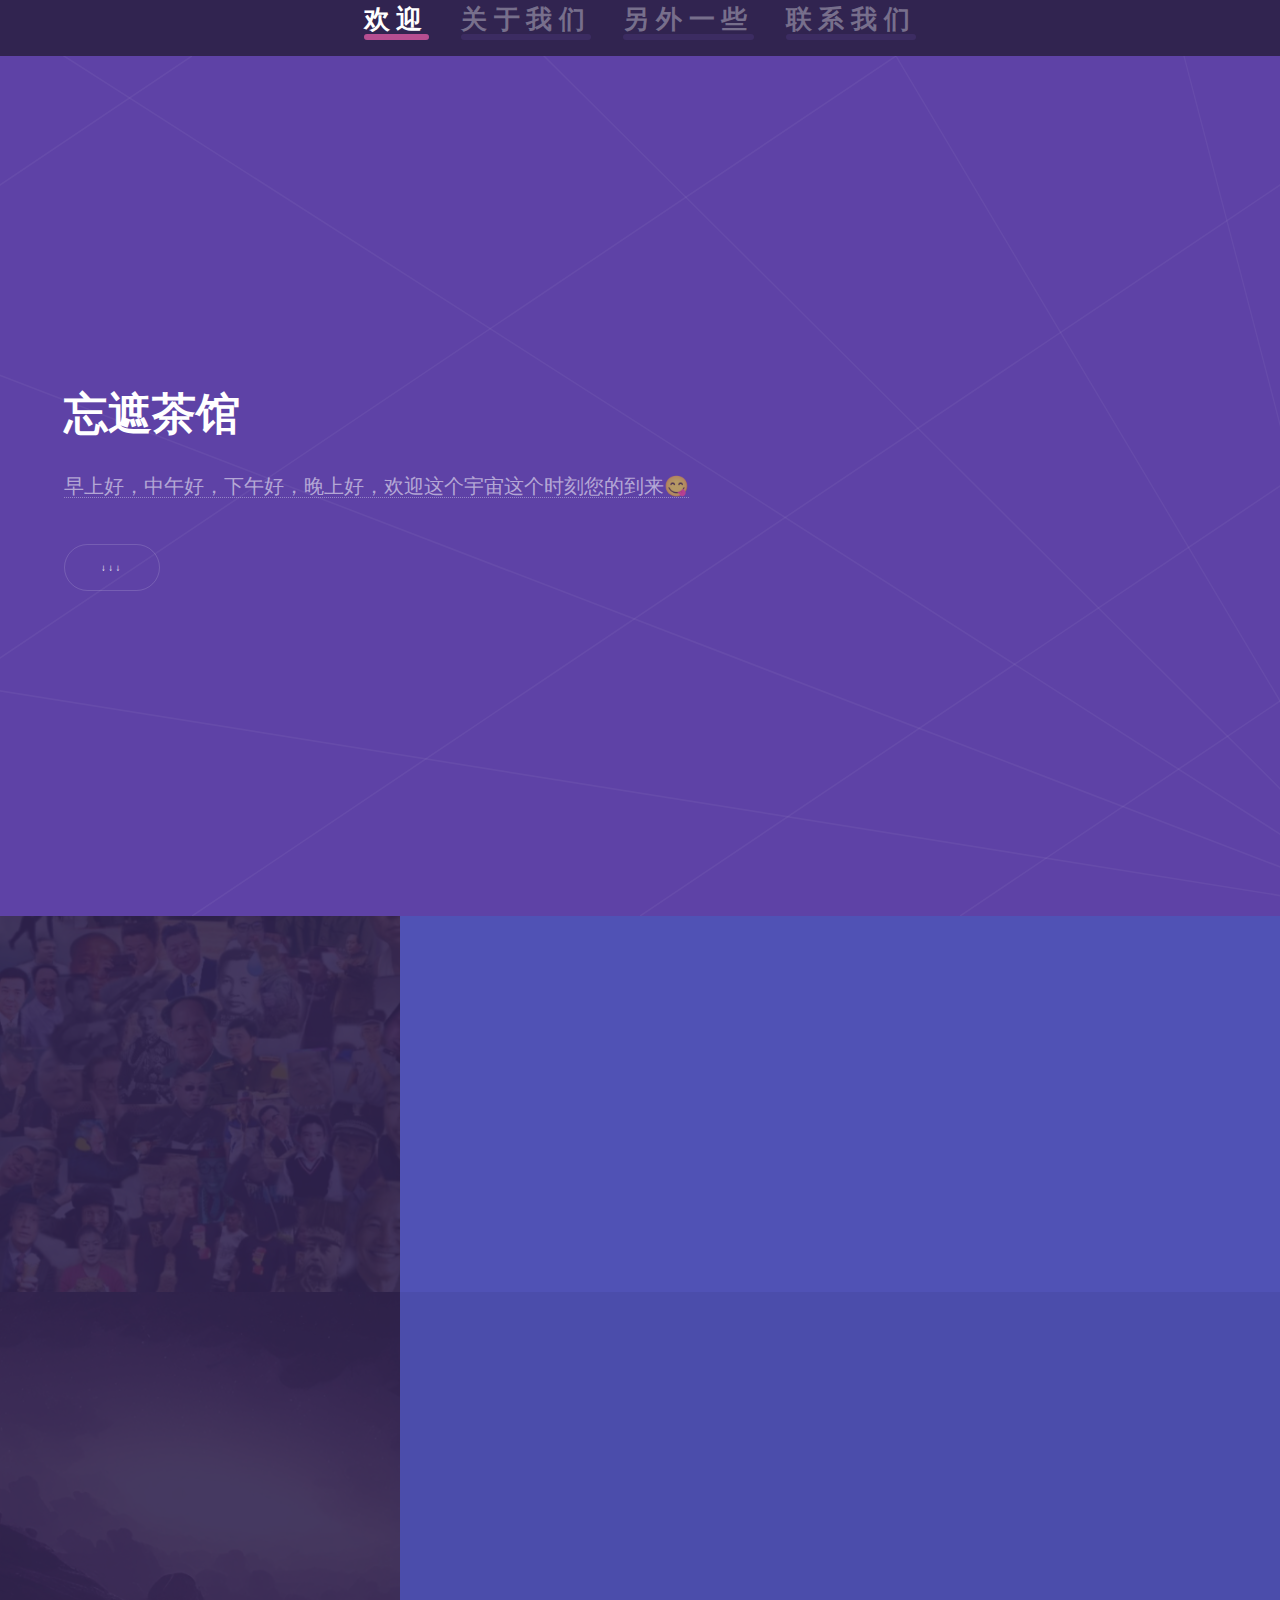
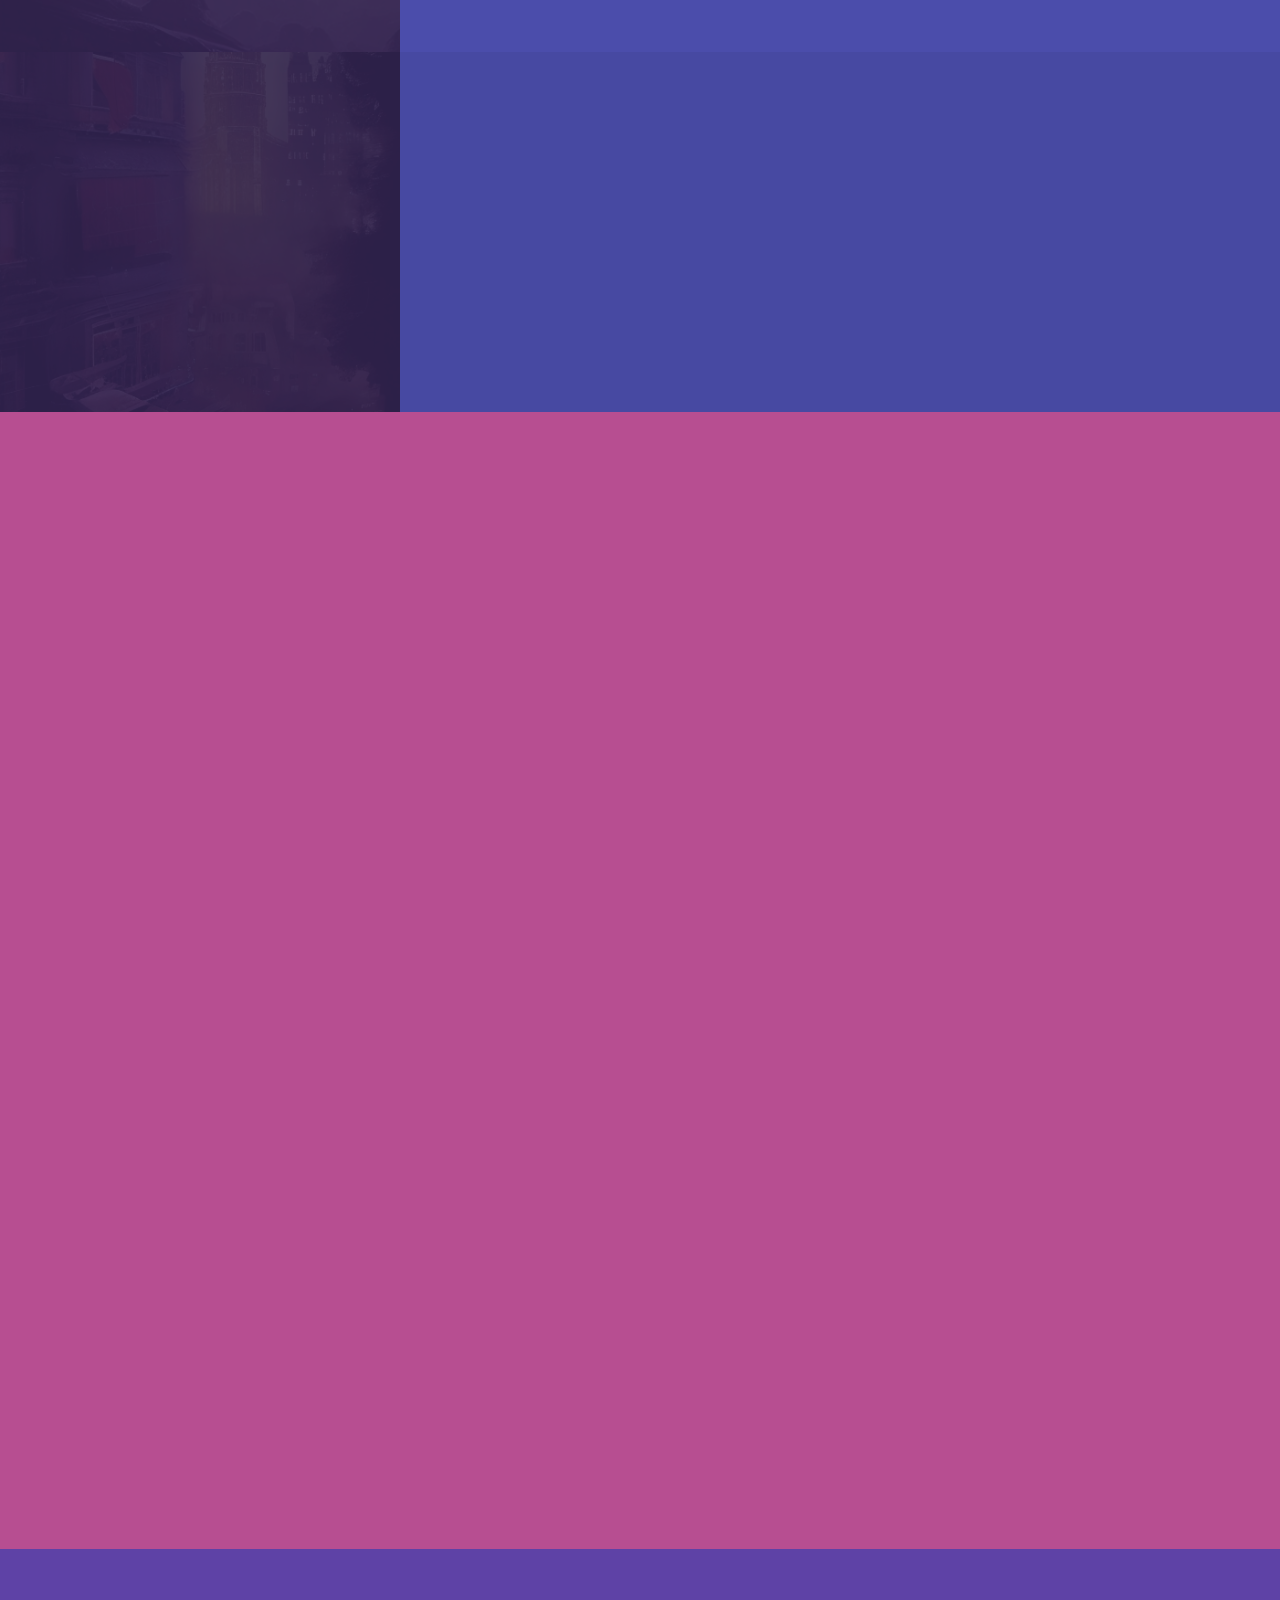
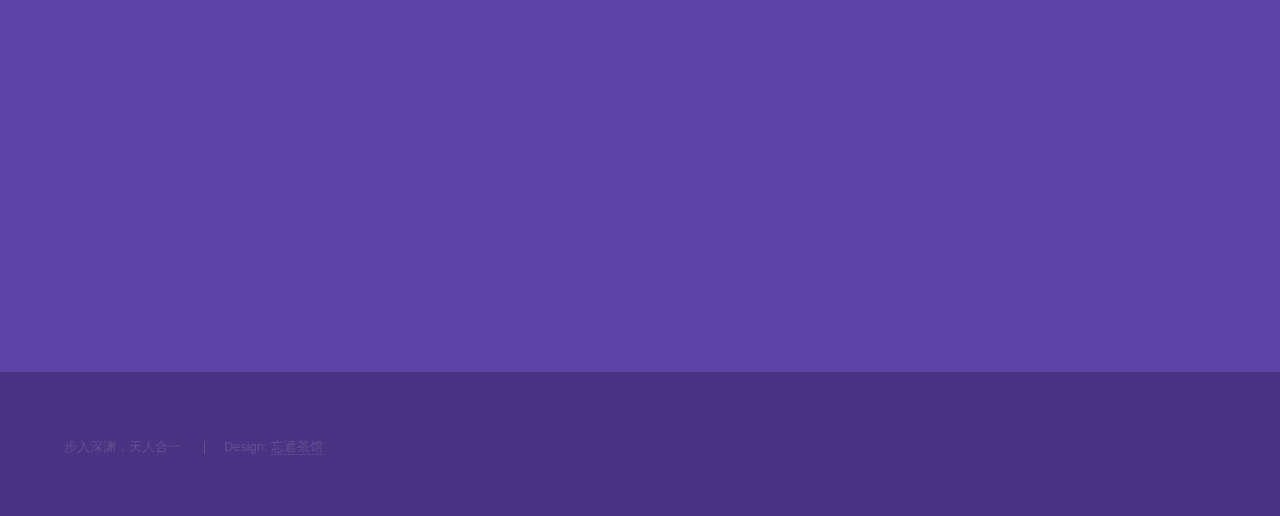
==== index2.html @ 7b3ea0fc "v" ====
<!DOCTYPE HTML>
<!--
	Hyperspace by HTML5 UP

	Free for personal and commercial use under the CCA 3.0 license (html5up.net/license)
-->
<html>
<head>
    <title>在 大厅</title>
    <link rel="icon" type="image/x-icon" href="images/ic.svg"/>
    <meta charset="utf-8"/>
    <meta name="viewport" content="width=device-width, initial-scale=1, user-scalable=no"/>
    <link rel="stylesheet" href="assets/css/main.css"/>
    <noscript>
        <link rel="stylesheet" href="assets/css/noscript.css"/>
    </noscript>

</head>
<body class="is-preload">

<!-- Sidebar -->
<section id="sidebar">
    <div class="inner">
        <nav>
            <ul>
                <li><h1><a href="#intro">欢迎</a></h1></li>
                <li><h1><a href="#one">关于我们</a></h1></li>
                <li><h1><a href="#two">另外一些</a></h1></li>
                <li><h1><a href="#three">联系我们</a></h1></li>
            </ul>
        </nav>
    </div>
</section>

<!-- Wrapper -->
<div id="wrapper">

    <!-- Intro -->
    <section id="intro" class="wrapper style1 fullscreen fade-up">
        <div class="inner">
            <h1>忘遮茶馆</h1>
            <p><a href="http://html5up.net">早上好，中午好，下午好，晚上好，欢迎这个宇宙这个时刻您的到来😋</a>
            </p>
            <ul class="actions">
                <li><a href="#one" class="button scrolly">↓↓↓</a></li>
            </ul>
        </div>
    </section>

    <!-- One -->
    <section id="one" class="wrapper style2 spotlights">
        <section>
            <a href="#" class="image"><img src="images/pic01.jpg" alt="" data-position="center center"/></a>
            <div class="content">
                <div class="inner">
                    <h2>我们是谁</h2>
                    <p>智人（学名：Homo
                        sapiens），是人属下的唯一现存物种。形态特征比直立人更为进步。分为早期智人和晚期智人。早期智人过去曾叫古人，生活在距今25万～4万年前，主要特征是脑容量大，在1300毫升以上；眉嵴发达，前额较倾斜，枕部突出，鼻部宽扁，颌部前突。一般认为是由直立人进化来的，晚期智人臂不过膝，体毛退化，有语言和劳动，有社会性和阶级性。</p>
                    <ul class="actions">
                        <li><a href="starvalley.html" class="button">详情</a></li>
                    </ul>
                </div>
            </div>
        </section>
        <section>
            <a href="#" class="image"><img src="images/pic02.jpg" alt="" data-position="top center"/></a>
            <div class="content">
                <div class="inner">
                    <h2>我们在哪儿</h2>
                    <p>地球 太阳系 猎户座旋臂 银河系 可观测宇宙</p>
                    <p>宇宙很大，人类连一粒沙都不是</p>
                    <ul class="actions">
                        <li><a href="starvalley.html" class="button">详情</a></li>
                    </ul>
                </div>
            </div>
        </section>
        <section>
            <a href="#" class="image"><img src="images/pic03.jpg" alt="" data-position="25% 25%"/></a>
            <div class="content">
                <div class="inner">
                    <h2>我们应该做些什么</h2>
                    <p>实现共产主义 发现世界真相</p>
                    <ul class="actions">
                        <li><a href="starvalley.html" class="button">详情</a></li>
                    </ul>
                </div>
            </div>
        </section>
    </section>

    <!-- Two -->
    <section id="two" class="wrapper style3 fade-up">
        <div class="inner">
            <h2>关于我们</h2>
            <p>泥嚎</p>
            <div class="features">
                <section>
                    <span class="icon solid major fa-code"></span>
                    <h3>语言</h3>
                    <p>语言(英文：Language，法文：Langue
                        )是人类进行沟通交流的表达方式。据德国出版的《语言学及语言交际工具问题手册》，世界上查明的有5651种语言。汉语是全球母语使用人口最多的语言，英语是全球使用最广泛的语言。语言和文字是两个概念，往往是先有语言，后产生文字。</p>
                </section>
                <section>
                    <span class="icon solid major fa-lock"></span>
                    <h3>私有制</h3>
                    <p>如果有一天消失了，世界又会是怎么样？</p>
                </section>
                <section>
                    <span class="icon solid major fa-cog"></span>
                    <h3>技术</h3>
                    <p>
                        技术是制造一种产品的系统知识，所采用的一种工艺或提供的一项服务，不论这种知识是否反映在一项发明、一项外形设计、一项实用新型或者一种植物新品种，或者反映在技术情报或技能中，或者反映在专家为设计、安装、开办或维修一个工厂或为管理一个工商业企业或其活动而提供的服务或协助等方面。</p>
                </section>
                <section>
                    <span class="icon solid major fa-desktop"></span>
                    <h3>科学</h3>
                    <p>
                        科学是一个建立在可检验的解释和对客观事物的形式、组织等进行预测的有序的知识系统，是已系统化和公式化了的知识。其对象是客观现象，内容是形式化的科学理论，形式是语言，包括自然语言与数学语言。</p>
                </section>
                <section>
                    <span class="icon solid major fa-link"></span>
                    <h3>联系</h3>
                    <p>联系是指事物内部各要素之间和事物之间相互影响、相互制约、相互作用的关系。</p>
                </section>
                <section>
                    <span class="icon major fa-gem"></span>
                    <h3>共同体</h3>
                    <p>人类只有一个地球，各国共处一个世界，个人意识是群体意识在个体上的反映。<br/>
                        查看<a href="https://www.un.org/zh/about-us/universal-declaration-of-human-rights">《世界人权宣言》</a>
                    </p>
                </section>
            </div>
            <ul class="actions">
                <li><a href="starvalley.html" class="button">详情</a></li>
            </ul>
        </div>
    </section>

    <!-- Three -->
    <section id="three" class="wrapper style1 fade-up">
        <div class="inner">
            <h2>联系我们</h2>
            <p>我们无处不在。</p>
            <div class="split style1">
                <section>
                    <ul class="contact">

                        <li>
                            <h3>地址</h3>
                            <span>Sol-Ⅲ 太阳系 银河系<br/>
											忘遮茶馆2147483648 </span>
                        </li>

                        <li>
                            <h3>Social</h3>
                            <ul class="icons">
                                <li><a href="https://twitter.com/Go8Asn" class="icon brands fa-twitter"><span
                                        class="label">Twitter</span></a></li>

                            </ul>
                        </li>
                    </ul>
                </section>
            </div>
        </div>
    </section>

</div>

<!-- Footer -->
<footer id="footer" class="wrapper style1-alt">
    <div class="inner">
        <ul class="menu">
            <li>步入深渊，天人合一</li>
            <li>Design: <a href="http://html5up.net">忘遮茶馆</a></li>
        </ul>
    </div>
</footer>

<!-- Scripts -->
<script src="assets/js/jquery.min.js"></script>
<script src="assets/js/jquery.scrollex.min.js"></script>
<script src="assets/js/jquery.scrolly.min.js"></script>
<script src="assets/js/browser.min.js"></script>
<script src="assets/js/breakpoints.min.js"></script>
<script src="assets/js/util.js"></script>
<script src="assets/js/main.js"></script>

</body>
</html>
---- assets/css/main.css ----
@import url(fontawesome-all.min.css);

/*
	Hyperspace by HTML5 UP
	html5up.net | @ajlkn
	Free for personal and commercial use under the CCA 3.0 license (html5up.net/license)
*/

html, body, div, span, applet, object,
iframe, h1, h2, h3, h4, h5, h6, p, blockquote,
pre, a, abbr, acronym, address, big, cite,
code, del, dfn, em, img, ins, kbd, q, s, samp,
small, strike, strong, sub, sup, tt, var, b,
u, i, center, dl, dt, dd, ol, ul, li, fieldset,
form, label, legend, table, caption, tbody,
tfoot, thead, tr, th, td, article, aside,
canvas, details, embed, figure, figcaption,
footer, header, hgroup, menu, nav, output, ruby,
section, summary, time, mark, audio, video {
	margin: 0;
	padding: 0;
	border: 0;
	font-size: 100%;
	font: inherit;
	vertical-align: baseline;}

article, aside, details, figcaption, figure,
footer, header, hgroup, menu, nav, section {
	display: block;}

body {
	line-height: 1;
}

ol, ul {
	list-style: none;
}

blockquote, q {
	quotes: none;
}

	blockquote:before, blockquote:after, q:before, q:after {
		content: '';
		content: none;
	}

table {
	border-collapse: collapse;
	border-spacing: 0;
}

body {
	-webkit-text-size-adjust: none;
}

mark {
	background-color: transparent;
	color: inherit;
}

input::-moz-focus-inner {
	border: 0;
	padding: 0;
}

input, select, textarea {
	-moz-appearance: none;
	-webkit-appearance: none;
	-ms-appearance: none;
	appearance: none;
}

/* Basic */

	@-ms-viewport {
		width: device-width;
	}

	body {
		-ms-overflow-style: scrollbar;
	}

	@media screen and (max-width: 480px) {

		html, body {
			min-width: 320px;
		}

	}

	html {
		box-sizing: border-box;
	}

	*, *:before, *:after {
		box-sizing: inherit;
	}

	body {
		background: #312450;
	}

		body.is-preload *, body.is-preload *:before, body.is-preload *:after {
			-moz-animation: none !important;
			-webkit-animation: none !important;
			-ms-animation: none !important;
			animation: none !important;
			-moz-transition: none !important;
			-webkit-transition: none !important;
			-ms-transition: none !important;
			transition: none !important;
		}

/* Type */

	body, input, select, textarea {
		color: rgba(255, 255, 255, 0.55);
		font-family: Arial, Helvetica, sans-serif;
		font-size: 16.5pt;
		font-weight: normal;
		line-height: 1.75;
	}

		@media screen and (max-width: 1680px) {

			body, input, select, textarea {
				font-size: 13pt;
			}

		}

		@media screen and (max-width: 1280px) {

			body, input, select, textarea {
				font-size: 12pt;
			}

		}

		@media screen and (max-width: 360px) {

			body, input, select, textarea {
				font-size: 11pt;
			}

		}

	a {
		-moz-transition: color 0.2s ease, border-bottom-color 0.2s ease;
		-webkit-transition: color 0.2s ease, border-bottom-color 0.2s ease;
		-ms-transition: color 0.2s ease, border-bottom-color 0.2s ease;
		transition: color 0.2s ease, border-bottom-color 0.2s ease;
		border-bottom: dotted 1px rgba(255, 255, 255, 0.35);
		color: inherit;
		text-decoration: none;
	}

		a:hover {
			border-bottom-color: transparent;
			color: #ffffff;
		}

	strong, b {
		color: #ffffff;
		font-weight: bold;
	}

	em, i {
		font-style: italic;
	}

	p {
		margin: 0 0 2em 0;
	}

	h1, h2, h3, h4, h5, h6 {
		color: #ffffff;
		font-weight: bold;
		line-height: 1.5;
		margin: 0 0 0.5em 0;
	}

		h1 a, h2 a, h3 a, h4 a, h5 a, h6 a {
			color: inherit;
			text-decoration: none;
		}

	h1 {
		font-size: 2.75em;
	}

		h1.major {
			margin: 0 0 1.3em 0;
			position: relative;
			padding-bottom: 0.35em;
		}

			h1.major:after {
				background-image: -moz-linear-gradient(to right, #5e42a6, #b74e91);
				background-image: -webkit-linear-gradient(to right, #5e42a6, #b74e91);
				background-image: -ms-linear-gradient(to right, #5e42a6, #b74e91);
				background-image: linear-gradient(to right, #5e42a6, #b74e91);
				-moz-transition: max-width 0.2s ease;
				-webkit-transition: max-width 0.2s ease;
				-ms-transition: max-width 0.2s ease;
				transition: max-width 0.2s ease;
				border-radius: 0.2em;
				bottom: 0;
				content: '';
				height: 0.05em;
				position: absolute;
				right: 0;
				width: 100%;
			}

	h2 {
		font-size: 1.75em;
	}

	h3 {
		font-size: 1.1em;
	}

	h4 {
		font-size: 1em;
	}

	h5 {
		font-size: 0.8em;
	}

	h6 {
		font-size: 0.6em;
	}

	@media screen and (max-width: 736px) {

		h1 {
			font-size: 2em;
		}

		h2 {
			font-size: 1.25em;
		}

		h3 {
			font-size: 1em;
		}

		h4 {
			font-size: 0.8em;
		}

		h5 {
			font-size: 0.6em;
		}

		h6 {
			font-size: 0.6em;
		}

	}

	sub {
		font-size: 0.8em;
		position: relative;
		top: 0.5em;
	}

	sup {
		font-size: 0.8em;
		position: relative;
		top: -0.5em;
	}

	blockquote {
		border-left: solid 4px rgba(255, 255, 255, 0.15);
		font-style: italic;
		margin: 0 0 2em 0;
		padding: 0.5em 0 0.5em 2em;
	}

	code {
		background: rgba(255, 255, 255, 0.05);
		border-radius: 0.25em;
		border: solid 1px rgba(255, 255, 255, 0.15);
		font-family: "Courier New", monospace;
		font-size: 0.9em;
		margin: 0 0.25em;
		padding: 0.25em 0.65em;
	}

	pre {
		-webkit-overflow-scrolling: touch;
		font-family: "Courier New", monospace;
		font-size: 0.9em;
		margin: 0 0 2em 0;
	}

		pre code {
			display: block;
			line-height: 1.75em;
			padding: 1em 1.5em;
			overflow-x: auto;
		}

	hr {
		border: 0;
		border-bottom: solid 1px rgba(255, 255, 255, 0.15);
		margin: 2em 0;
	}

		hr.major {
			margin: 3em 0;
		}

	.align-left {
		text-align: left;
	}

	.align-center {
		text-align: center;
	}

	.align-right {
		text-align: right;
	}

/* Row */

	.row {
		display: flex;
		flex-wrap: wrap;
		box-sizing: border-box;
		align-items: stretch;
	}

		.row > * {
			box-sizing: border-box;
		}

		.row.gtr-uniform > * > :last-child {
			margin-bottom: 0;
		}

		.row.aln-left {
			justify-content: flex-start;
		}

		.row.aln-center {
			justify-content: center;
		}

		.row.aln-right {
			justify-content: flex-end;
		}

		.row.aln-top {
			align-items: flex-start;
		}

		.row.aln-middle {
			align-items: center;
		}

		.row.aln-bottom {
			align-items: flex-end;
		}

		.row > .imp {
			order: -1;
		}

		.row > .col-1 {
			width: 8.33333%;
		}

		.row > .off-1 {
			margin-left: 8.33333%;
		}

		.row > .col-2 {
			width: 16.66667%;
		}

		.row > .off-2 {
			margin-left: 16.66667%;
		}

		.row > .col-3 {
			width: 25%;
		}

		.row > .off-3 {
			margin-left: 25%;
		}

		.row > .col-4 {
			width: 33.33333%;
		}

		.row > .off-4 {
			margin-left: 33.33333%;
		}

		.row > .col-5 {
			width: 41.66667%;
		}

		.row > .off-5 {
			margin-left: 41.66667%;
		}

		.row > .col-6 {
			width: 50%;
		}

		.row > .off-6 {
			margin-left: 50%;
		}

		.row > .col-7 {
			width: 58.33333%;
		}

		.row > .off-7 {
			margin-left: 58.33333%;
		}

		.row > .col-8 {
			width: 66.66667%;
		}

		.row > .off-8 {
			margin-left: 66.66667%;
		}

		.row > .col-9 {
			width: 75%;
		}

		.row > .off-9 {
			margin-left: 75%;
		}

		.row > .col-10 {
			width: 83.33333%;
		}

		.row > .off-10 {
			margin-left: 83.33333%;
		}

		.row > .col-11 {
			width: 91.66667%;
		}

		.row > .off-11 {
			margin-left: 91.66667%;
		}

		.row > .col-12 {
			width: 100%;
		}

		.row > .off-12 {
			margin-left: 100%;
		}

		.row.gtr-0 {
			margin-top: 0;
			margin-left: 0em;
		}

			.row.gtr-0 > * {
				padding: 0 0 0 0em;
			}

			.row.gtr-0.gtr-uniform {
				margin-top: 0em;
			}

				.row.gtr-0.gtr-uniform > * {
					padding-top: 0em;
				}

		.row.gtr-25 {
			margin-top: 0;
			margin-left: -0.375em;
		}

			.row.gtr-25 > * {
				padding: 0 0 0 0.375em;
			}

			.row.gtr-25.gtr-uniform {
				margin-top: -0.375em;
			}

				.row.gtr-25.gtr-uniform > * {
					padding-top: 0.375em;
				}

		.row.gtr-50 {
			margin-top: 0;
			margin-left: -0.75em;
		}

			.row.gtr-50 > * {
				padding: 0 0 0 0.75em;
			}

			.row.gtr-50.gtr-uniform {
				margin-top: -0.75em;
			}

				.row.gtr-50.gtr-uniform > * {
					padding-top: 0.75em;
				}

		.row {
			margin-top: 0;
			margin-left: -1.5em;
		}

			.row > * {
				padding: 0 0 0 1.5em;
			}

			.row.gtr-uniform {
				margin-top: -1.5em;
			}

				.row.gtr-uniform > * {
					padding-top: 1.5em;
				}

		.row.gtr-150 {
			margin-top: 0;
			margin-left: -2.25em;
		}

			.row.gtr-150 > * {
				padding: 0 0 0 2.25em;
			}

			.row.gtr-150.gtr-uniform {
				margin-top: -2.25em;
			}

				.row.gtr-150.gtr-uniform > * {
					padding-top: 2.25em;
				}

		.row.gtr-200 {
			margin-top: 0;
			margin-left: -3em;
		}

			.row.gtr-200 > * {
				padding: 0 0 0 3em;
			}

			.row.gtr-200.gtr-uniform {
				margin-top: -3em;
			}

				.row.gtr-200.gtr-uniform > * {
					padding-top: 3em;
				}

		@media screen and (max-width: 1680px) {

			.row {
				display: flex;
				flex-wrap: wrap;
				box-sizing: border-box;
				align-items: stretch;
			}

				.row > * {
					box-sizing: border-box;
				}

				.row.gtr-uniform > * > :last-child {
					margin-bottom: 0;
				}

				.row.aln-left {
					justify-content: flex-start;
				}

				.row.aln-center {
					justify-content: center;
				}

				.row.aln-right {
					justify-content: flex-end;
				}

				.row.aln-top {
					align-items: flex-start;
				}

				.row.aln-middle {
					align-items: center;
				}

				.row.aln-bottom {
					align-items: flex-end;
				}

				.row > .imp-xlarge {
					order: -1;
				}

				.row > .col-1-xlarge {
					width: 8.33333%;
				}

				.row > .off-1-xlarge {
					margin-left: 8.33333%;
				}

				.row > .col-2-xlarge {
					width: 16.66667%;
				}

				.row > .off-2-xlarge {
					margin-left: 16.66667%;
				}

				.row > .col-3-xlarge {
					width: 25%;
				}

				.row > .off-3-xlarge {
					margin-left: 25%;
				}

				.row > .col-4-xlarge {
					width: 33.33333%;
				}

				.row > .off-4-xlarge {
					margin-left: 33.33333%;
				}

				.row > .col-5-xlarge {
					width: 41.66667%;
				}

				.row > .off-5-xlarge {
					margin-left: 41.66667%;
				}

				.row > .col-6-xlarge {
					width: 50%;
				}

				.row > .off-6-xlarge {
					margin-left: 50%;
				}

				.row > .col-7-xlarge {
					width: 58.33333%;
				}

				.row > .off-7-xlarge {
					margin-left: 58.33333%;
				}

				.row > .col-8-xlarge {
					width: 66.66667%;
				}

				.row > .off-8-xlarge {
					margin-left: 66.66667%;
				}

				.row > .col-9-xlarge {
					width: 75%;
				}

				.row > .off-9-xlarge {
					margin-left: 75%;
				}

				.row > .col-10-xlarge {
					width: 83.33333%;
				}

				.row > .off-10-xlarge {
					margin-left: 83.33333%;
				}

				.row > .col-11-xlarge {
					width: 91.66667%;
				}

				.row > .off-11-xlarge {
					margin-left: 91.66667%;
				}

				.row > .col-12-xlarge {
					width: 100%;
				}

				.row > .off-12-xlarge {
					margin-left: 100%;
				}

				.row.gtr-0 {
					margin-top: 0;
					margin-left: 0em;
				}

					.row.gtr-0 > * {
						padding: 0 0 0 0em;
					}

					.row.gtr-0.gtr-uniform {
						margin-top: 0em;
					}

						.row.gtr-0.gtr-uniform > * {
							padding-top: 0em;
						}

				.row.gtr-25 {
					margin-top: 0;
					margin-left: -0.375em;
				}

					.row.gtr-25 > * {
						padding: 0 0 0 0.375em;
					}

					.row.gtr-25.gtr-uniform {
						margin-top: -0.375em;
					}

						.row.gtr-25.gtr-uniform > * {
							padding-top: 0.375em;
						}

				.row.gtr-50 {
					margin-top: 0;
					margin-left: -0.75em;
				}

					.row.gtr-50 > * {
						padding: 0 0 0 0.75em;
					}

					.row.gtr-50.gtr-uniform {
						margin-top: -0.75em;
					}

						.row.gtr-50.gtr-uniform > * {
							padding-top: 0.75em;
						}

				.row {
					margin-top: 0;
					margin-left: -1.5em;
				}

					.row > * {
						padding: 0 0 0 1.5em;
					}

					.row.gtr-uniform {
						margin-top: -1.5em;
					}

						.row.gtr-uniform > * {
							padding-top: 1.5em;
						}

				.row.gtr-150 {
					margin-top: 0;
					margin-left: -2.25em;
				}

					.row.gtr-150 > * {
						padding: 0 0 0 2.25em;
					}

					.row.gtr-150.gtr-uniform {
						margin-top: -2.25em;
					}

						.row.gtr-150.gtr-uniform > * {
							padding-top: 2.25em;
						}

				.row.gtr-200 {
					margin-top: 0;
					margin-left: -3em;
				}

					.row.gtr-200 > * {
						padding: 0 0 0 3em;
					}

					.row.gtr-200.gtr-uniform {
						margin-top: -3em;
					}

						.row.gtr-200.gtr-uniform > * {
							padding-top: 3em;
						}

		}

		@media screen and (max-width: 1280px) {

			.row {
				display: flex;
				flex-wrap: wrap;
				box-sizing: border-box;
				align-items: stretch;
			}

				.row > * {
					box-sizing: border-box;
				}

				.row.gtr-uniform > * > :last-child {
					margin-bottom: 0;
				}

				.row.aln-left {
					justify-content: flex-start;
				}

				.row.aln-center {
					justify-content: center;
				}

				.row.aln-right {
					justify-content: flex-end;
				}

				.row.aln-top {
					align-items: flex-start;
				}

				.row.aln-middle {
					align-items: center;
				}

				.row.aln-bottom {
					align-items: flex-end;
				}

				.row > .imp-large {
					order: -1;
				}

				.row > .col-1-large {
					width: 8.33333%;
				}

				.row > .off-1-large {
					margin-left: 8.33333%;
				}

				.row > .col-2-large {
					width: 16.66667%;
				}

				.row > .off-2-large {
					margin-left: 16.66667%;
				}

				.row > .col-3-large {
					width: 25%;
				}

				.row > .off-3-large {
					margin-left: 25%;
				}

				.row > .col-4-large {
					width: 33.33333%;
				}

				.row > .off-4-large {
					margin-left: 33.33333%;
				}

				.row > .col-5-large {
					width: 41.66667%;
				}

				.row > .off-5-large {
					margin-left: 41.66667%;
				}

				.row > .col-6-large {
					width: 50%;
				}

				.row > .off-6-large {
					margin-left: 50%;
				}

				.row > .col-7-large {
					width: 58.33333%;
				}

				.row > .off-7-large {
					margin-left: 58.33333%;
				}

				.row > .col-8-large {
					width: 66.66667%;
				}

				.row > .off-8-large {
					margin-left: 66.66667%;
				}

				.row > .col-9-large {
					width: 75%;
				}

				.row > .off-9-large {
					margin-left: 75%;
				}

				.row > .col-10-large {
					width: 83.33333%;
				}

				.row > .off-10-large {
					margin-left: 83.33333%;
				}

				.row > .col-11-large {
					width: 91.66667%;
				}

				.row > .off-11-large {
					margin-left: 91.66667%;
				}

				.row > .col-12-large {
					width: 100%;
				}

				.row > .off-12-large {
					margin-left: 100%;
				}

				.row.gtr-0 {
					margin-top: 0;
					margin-left: 0em;
				}

					.row.gtr-0 > * {
						padding: 0 0 0 0em;
					}

					.row.gtr-0.gtr-uniform {
						margin-top: 0em;
					}

						.row.gtr-0.gtr-uniform > * {
							padding-top: 0em;
						}

				.row.gtr-25 {
					margin-top: 0;
					margin-left: -0.375em;
				}

					.row.gtr-25 > * {
						padding: 0 0 0 0.375em;
					}

					.row.gtr-25.gtr-uniform {
						margin-top: -0.375em;
					}

						.row.gtr-25.gtr-uniform > * {
							padding-top: 0.375em;
						}

				.row.gtr-50 {
					margin-top: 0;
					margin-left: -0.75em;
				}

					.row.gtr-50 > * {
						padding: 0 0 0 0.75em;
					}

					.row.gtr-50.gtr-uniform {
						margin-top: -0.75em;
					}

						.row.gtr-50.gtr-uniform > * {
							padding-top: 0.75em;
						}

				.row {
					margin-top: 0;
					margin-left: -1.5em;
				}

					.row > * {
						padding: 0 0 0 1.5em;
					}

					.row.gtr-uniform {
						margin-top: -1.5em;
					}

						.row.gtr-uniform > * {
							padding-top: 1.5em;
						}

				.row.gtr-150 {
					margin-top: 0;
					margin-left: -2.25em;
				}

					.row.gtr-150 > * {
						padding: 0 0 0 2.25em;
					}

					.row.gtr-150.gtr-uniform {
						margin-top: -2.25em;
					}

						.row.gtr-150.gtr-uniform > * {
							padding-top: 2.25em;
						}

				.row.gtr-200 {
					margin-top: 0;
					margin-left: -3em;
				}

					.row.gtr-200 > * {
						padding: 0 0 0 3em;
					}

					.row.gtr-200.gtr-uniform {
						margin-top: -3em;
					}

						.row.gtr-200.gtr-uniform > * {
							padding-top: 3em;
						}

		}

		@media screen and (max-width: 980px) {

			.row {
				display: flex;
				flex-wrap: wrap;
				box-sizing: border-box;
				align-items: stretch;
			}

				.row > * {
					box-sizing: border-box;
				}

				.row.gtr-uniform > * > :last-child {
					margin-bottom: 0;
				}

				.row.aln-left {
					justify-content: flex-start;
				}

				.row.aln-center {
					justify-content: center;
				}

				.row.aln-right {
					justify-content: flex-end;
				}

				.row.aln-top {
					align-items: flex-start;
				}

				.row.aln-middle {
					align-items: center;
				}

				.row.aln-bottom {
					align-items: flex-end;
				}

				.row > .imp-medium {
					order: -1;
				}

				.row > .col-1-medium {
					width: 8.33333%;
				}

				.row > .off-1-medium {
					margin-left: 8.33333%;
				}

				.row > .col-2-medium {
					width: 16.66667%;
				}

				.row > .off-2-medium {
					margin-left: 16.66667%;
				}

				.row > .col-3-medium {
					width: 25%;
				}

				.row > .off-3-medium {
					margin-left: 25%;
				}

				.row > .col-4-medium {
					width: 33.33333%;
				}

				.row > .off-4-medium {
					margin-left: 33.33333%;
				}

				.row > .col-5-medium {
					width: 41.66667%;
				}

				.row > .off-5-medium {
					margin-left: 41.66667%;
				}

				.row > .col-6-medium {
					width: 50%;
				}

				.row > .off-6-medium {
					margin-left: 50%;
				}

				.row > .col-7-medium {
					width: 58.33333%;
				}

				.row > .off-7-medium {
					margin-left: 58.33333%;
				}

				.row > .col-8-medium {
					width: 66.66667%;
				}

				.row > .off-8-medium {
					margin-left: 66.66667%;
				}

				.row > .col-9-medium {
					width: 75%;
				}

				.row > .off-9-medium {
					margin-left: 75%;
				}

				.row > .col-10-medium {
					width: 83.33333%;
				}

				.row > .off-10-medium {
					margin-left: 83.33333%;
				}

				.row > .col-11-medium {
					width: 91.66667%;
				}

				.row > .off-11-medium {
					margin-left: 91.66667%;
				}

				.row > .col-12-medium {
					width: 100%;
				}

				.row > .off-12-medium {
					margin-left: 100%;
				}

				.row.gtr-0 {
					margin-top: 0;
					margin-left: 0em;
				}

					.row.gtr-0 > * {
						padding: 0 0 0 0em;
					}

					.row.gtr-0.gtr-uniform {
						margin-top: 0em;
					}

						.row.gtr-0.gtr-uniform > * {
							padding-top: 0em;
						}

				.row.gtr-25 {
					margin-top: 0;
					margin-left: -0.375em;
				}

					.row.gtr-25 > * {
						padding: 0 0 0 0.375em;
					}

					.row.gtr-25.gtr-uniform {
						margin-top: -0.375em;
					}

						.row.gtr-25.gtr-uniform > * {
							padding-top: 0.375em;
						}

				.row.gtr-50 {
					margin-top: 0;
					margin-left: -0.75em;
				}

					.row.gtr-50 > * {
						padding: 0 0 0 0.75em;
					}

					.row.gtr-50.gtr-uniform {
						margin-top: -0.75em;
					}

						.row.gtr-50.gtr-uniform > * {
							padding-top: 0.75em;
						}

				.row {
					margin-top: 0;
					margin-left: -1.5em;
				}

					.row > * {
						padding: 0 0 0 1.5em;
					}

					.row.gtr-uniform {
						margin-top: -1.5em;
					}

						.row.gtr-uniform > * {
							padding-top: 1.5em;
						}

				.row.gtr-150 {
					margin-top: 0;
					margin-left: -2.25em;
				}

					.row.gtr-150 > * {
						padding: 0 0 0 2.25em;
					}

					.row.gtr-150.gtr-uniform {
						margin-top: -2.25em;
					}

						.row.gtr-150.gtr-uniform > * {
							padding-top: 2.25em;
						}

				.row.gtr-200 {
					margin-top: 0;
					margin-left: -3em;
				}

					.row.gtr-200 > * {
						padding: 0 0 0 3em;
					}

					.row.gtr-200.gtr-uniform {
						margin-top: -3em;
					}

						.row.gtr-200.gtr-uniform > * {
							padding-top: 3em;
						}

		}

		@media screen and (max-width: 736px) {

			.row {
				display: flex;
				flex-wrap: wrap;
				box-sizing: border-box;
				align-items: stretch;
			}

				.row > * {
					box-sizing: border-box;
				}

				.row.gtr-uniform > * > :last-child {
					margin-bottom: 0;
				}

				.row.aln-left {
					justify-content: flex-start;
				}

				.row.aln-center {
					justify-content: center;
				}

				.row.aln-right {
					justify-content: flex-end;
				}

				.row.aln-top {
					align-items: flex-start;
				}

				.row.aln-middle {
					align-items: center;
				}

				.row.aln-bottom {
					align-items: flex-end;
				}

				.row > .imp-small {
					order: -1;
				}

				.row > .col-1-small {
					width: 8.33333%;
				}

				.row > .off-1-small {
					margin-left: 8.33333%;
				}

				.row > .col-2-small {
					width: 16.66667%;
				}

				.row > .off-2-small {
					margin-left: 16.66667%;
				}

				.row > .col-3-small {
					width: 25%;
				}

				.row > .off-3-small {
					margin-left: 25%;
				}

				.row > .col-4-small {
					width: 33.33333%;
				}

				.row > .off-4-small {
					margin-left: 33.33333%;
				}

				.row > .col-5-small {
					width: 41.66667%;
				}

				.row > .off-5-small {
					margin-left: 41.66667%;
				}

				.row > .col-6-small {
					width: 50%;
				}

				.row > .off-6-small {
					margin-left: 50%;
				}

				.row > .col-7-small {
					width: 58.33333%;
				}

				.row > .off-7-small {
					margin-left: 58.33333%;
				}

				.row > .col-8-small {
					width: 66.66667%;
				}

				.row > .off-8-small {
					margin-left: 66.66667%;
				}

				.row > .col-9-small {
					width: 75%;
				}

				.row > .off-9-small {
					margin-left: 75%;
				}

				.row > .col-10-small {
					width: 83.33333%;
				}

				.row > .off-10-small {
					margin-left: 83.33333%;
				}

				.row > .col-11-small {
					width: 91.66667%;
				}

				.row > .off-11-small {
					margin-left: 91.66667%;
				}

				.row > .col-12-small {
					width: 100%;
				}

				.row > .off-12-small {
					margin-left: 100%;
				}

				.row.gtr-0 {
					margin-top: 0;
					margin-left: 0em;
				}

					.row.gtr-0 > * {
						padding: 0 0 0 0em;
					}

					.row.gtr-0.gtr-uniform {
						margin-top: 0em;
					}

						.row.gtr-0.gtr-uniform > * {
							padding-top: 0em;
						}

				.row.gtr-25 {
					margin-top: 0;
					margin-left: -0.375em;
				}

					.row.gtr-25 > * {
						padding: 0 0 0 0.375em;
					}

					.row.gtr-25.gtr-uniform {
						margin-top: -0.375em;
					}

						.row.gtr-25.gtr-uniform > * {
							padding-top: 0.375em;
						}

				.row.gtr-50 {
					margin-top: 0;
					margin-left: -0.75em;
				}

					.row.gtr-50 > * {
						padding: 0 0 0 0.75em;
					}

					.row.gtr-50.gtr-uniform {
						margin-top: -0.75em;
					}

						.row.gtr-50.gtr-uniform > * {
							padding-top: 0.75em;
						}

				.row {
					margin-top: 0;
					margin-left: -1.5em;
				}

					.row > * {
						padding: 0 0 0 1.5em;
					}

					.row.gtr-uniform {
						margin-top: -1.5em;
					}

						.row.gtr-uniform > * {
							padding-top: 1.5em;
						}

				.row.gtr-150 {
					margin-top: 0;
					margin-left: -2.25em;
				}

					.row.gtr-150 > * {
						padding: 0 0 0 2.25em;
					}

					.row.gtr-150.gtr-uniform {
						margin-top: -2.25em;
					}

						.row.gtr-150.gtr-uniform > * {
							padding-top: 2.25em;
						}

				.row.gtr-200 {
					margin-top: 0;
					margin-left: -3em;
				}

					.row.gtr-200 > * {
						padding: 0 0 0 3em;
					}

					.row.gtr-200.gtr-uniform {
						margin-top: -3em;
					}

						.row.gtr-200.gtr-uniform > * {
							padding-top: 3em;
						}

		}

		@media screen and (max-width: 480px) {

			.row {
				display: flex;
				flex-wrap: wrap;
				box-sizing: border-box;
				align-items: stretch;
			}

				.row > * {
					box-sizing: border-box;
				}

				.row.gtr-uniform > * > :last-child {
					margin-bottom: 0;
				}

				.row.aln-left {
					justify-content: flex-start;
				}

				.row.aln-center {
					justify-content: center;
				}

				.row.aln-right {
					justify-content: flex-end;
				}

				.row.aln-top {
					align-items: flex-start;
				}

				.row.aln-middle {
					align-items: center;
				}

				.row.aln-bottom {
					align-items: flex-end;
				}

				.row > .imp-xsmall {
					order: -1;
				}

				.row > .col-1-xsmall {
					width: 8.33333%;
				}

				.row > .off-1-xsmall {
					margin-left: 8.33333%;
				}

				.row > .col-2-xsmall {
					width: 16.66667%;
				}

				.row > .off-2-xsmall {
					margin-left: 16.66667%;
				}

				.row > .col-3-xsmall {
					width: 25%;
				}

				.row > .off-3-xsmall {
					margin-left: 25%;
				}

				.row > .col-4-xsmall {
					width: 33.33333%;
				}

				.row > .off-4-xsmall {
					margin-left: 33.33333%;
				}

				.row > .col-5-xsmall {
					width: 41.66667%;
				}

				.row > .off-5-xsmall {
					margin-left: 41.66667%;
				}

				.row > .col-6-xsmall {
					width: 50%;
				}

				.row > .off-6-xsmall {
					margin-left: 50%;
				}

				.row > .col-7-xsmall {
					width: 58.33333%;
				}

				.row > .off-7-xsmall {
					margin-left: 58.33333%;
				}

				.row > .col-8-xsmall {
					width: 66.66667%;
				}

				.row > .off-8-xsmall {
					margin-left: 66.66667%;
				}

				.row > .col-9-xsmall {
					width: 75%;
				}

				.row > .off-9-xsmall {
					margin-left: 75%;
				}

				.row > .col-10-xsmall {
					width: 83.33333%;
				}

				.row > .off-10-xsmall {
					margin-left: 83.33333%;
				}

				.row > .col-11-xsmall {
					width: 91.66667%;
				}

				.row > .off-11-xsmall {
					margin-left: 91.66667%;
				}

				.row > .col-12-xsmall {
					width: 100%;
				}

				.row > .off-12-xsmall {
					margin-left: 100%;
				}

				.row.gtr-0 {
					margin-top: 0;
					margin-left: 0em;
				}

					.row.gtr-0 > * {
						padding: 0 0 0 0em;
					}

					.row.gtr-0.gtr-uniform {
						margin-top: 0em;
					}

						.row.gtr-0.gtr-uniform > * {
							padding-top: 0em;
						}

				.row.gtr-25 {
					margin-top: 0;
					margin-left: -0.375em;
				}

					.row.gtr-25 > * {
						padding: 0 0 0 0.375em;
					}

					.row.gtr-25.gtr-uniform {
						margin-top: -0.375em;
					}

						.row.gtr-25.gtr-uniform > * {
							padding-top: 0.375em;
						}

				.row.gtr-50 {
					margin-top: 0;
					margin-left: -0.75em;
				}

					.row.gtr-50 > * {
						padding: 0 0 0 0.75em;
					}

					.row.gtr-50.gtr-uniform {
						margin-top: -0.75em;
					}

						.row.gtr-50.gtr-uniform > * {
							padding-top: 0.75em;
						}

				.row {
					margin-top: 0;
					margin-left: -1.5em;
				}

					.row > * {
						padding: 0 0 0 1.5em;
					}

					.row.gtr-uniform {
						margin-top: -1.5em;
					}

						.row.gtr-uniform > * {
							padding-top: 1.5em;
						}

				.row.gtr-150 {
					margin-top: 0;
					margin-left: -2.25em;
				}

					.row.gtr-150 > * {
						padding: 0 0 0 2.25em;
					}

					.row.gtr-150.gtr-uniform {
						margin-top: -2.25em;
					}

						.row.gtr-150.gtr-uniform > * {
							padding-top: 2.25em;
						}

				.row.gtr-200 {
					margin-top: 0;
					margin-left: -3em;
				}

					.row.gtr-200 > * {
						padding: 0 0 0 3em;
					}

					.row.gtr-200.gtr-uniform {
						margin-top: -3em;
					}

						.row.gtr-200.gtr-uniform > * {
							padding-top: 3em;
						}

		}

/* Box */

	.box {
		border-radius: 0.25em;
		border: solid 1px rgba(255, 255, 255, 0.15);
		margin-bottom: 2em;
		padding: 1.5em;
	}

		.box > :last-child,
		.box > :last-child > :last-child,
		.box > :last-child > :last-child > :last-child {
			margin-bottom: 0;
		}

		.box.alt {
			border: 0;
			border-radius: 0;
			padding: 0;
		}

/* Button */

	input[type="submit"],
	input[type="reset"],
	input[type="button"],
	button,
	.button {
		-moz-appearance: none;
		-webkit-appearance: none;
		-ms-appearance: none;
		appearance: none;
		-moz-transition: border-color 0.2s ease;
		-webkit-transition: border-color 0.2s ease;
		-ms-transition: border-color 0.2s ease;
		transition: border-color 0.2s ease;
		background-color: transparent;
		border: solid 1px !important;
		border-color: rgba(255, 255, 255, 0.15) !important;
		border-radius: 3em;
		color: #ffffff !important;
		cursor: pointer;
		display: inline-block;
		font-size: 0.6em;
		font-weight: bold;
		height: calc(4.75em + 2px);
		letter-spacing: 0.25em;
		line-height: 4.75em;
		outline: 0;
		padding: 0 3.75em;
		position: relative;
		text-align: center;
		text-decoration: none;
		text-transform: uppercase;
		white-space: nowrap;
	}

		input[type="submit"]:after,
		input[type="reset"]:after,
		input[type="button"]:after,
		button:after,
		.button:after {
			-moz-transform: scale(0.25);
			-webkit-transform: scale(0.25);
			-ms-transform: scale(0.25);
			transform: scale(0.25);
			pointer-events: none;
			-moz-transition: opacity 0.2s ease, -moz-transform 0.2s ease;
			-webkit-transition: opacity 0.2s ease, -webkit-transform 0.2s ease;
			-ms-transition: opacity 0.2s ease, -ms-transform 0.2s ease;
			transition: opacity 0.2s ease, transform 0.2s ease;
			background: #ffffff;
			border-radius: 3em;
			content: '';
			height: 100%;
			left: 0;
			opacity: 0;
			position: absolute;
			top: 0;
			width: 100%;
		}

		input[type="submit"].icon:before,
		input[type="reset"].icon:before,
		input[type="button"].icon:before,
		button.icon:before,
		.button.icon:before {
			margin-right: 0.75em;
		}

		input[type="submit"].fit,
		input[type="reset"].fit,
		input[type="button"].fit,
		button.fit,
		.button.fit {
			width: 100%;
		}

		input[type="submit"].small,
		input[type="reset"].small,
		input[type="button"].small,
		button.small,
		.button.small {
			font-size: 0.4em;
		}

		input[type="submit"].large,
		input[type="reset"].large,
		input[type="button"].large,
		button.large,
		.button.large {
			font-size: 0.8em;
		}

		input[type="submit"].primary,
		input[type="reset"].primary,
		input[type="button"].primary,
		button.primary,
		.button.primary {
			background-color: #ffffff;
			color: #312450 !important;
		}

			input[type="submit"].primary:after,
			input[type="reset"].primary:after,
			input[type="button"].primary:after,
			button.primary:after,
			.button.primary:after {
				display: none;
			}

		input[type="submit"].disabled, input[type="submit"]:disabled,
		input[type="reset"].disabled,
		input[type="reset"]:disabled,
		input[type="button"].disabled,
		input[type="button"]:disabled,
		button.disabled,
		button:disabled,
		.button.disabled,
		.button:disabled {
			cursor: default;
			opacity: 0.5;
			pointer-events: none;
		}

		input[type="submit"]:hover,
		input[type="reset"]:hover,
		input[type="button"]:hover,
		button:hover,
		.button:hover {
			border-color: rgba(255, 255, 255, 0.55) !important;
		}

			input[type="submit"]:hover:after,
			input[type="reset"]:hover:after,
			input[type="button"]:hover:after,
			button:hover:after,
			.button:hover:after {
				opacity: 0.05;
				-moz-transform: scale(1);
				-webkit-transform: scale(1);
				-ms-transform: scale(1);
				transform: scale(1);
			}

			input[type="submit"]:hover:active,
			input[type="reset"]:hover:active,
			input[type="button"]:hover:active,
			button:hover:active,
			.button:hover:active {
				border-color: #ffffff !important;
			}

				input[type="submit"]:hover:active:after,
				input[type="reset"]:hover:active:after,
				input[type="button"]:hover:active:after,
				button:hover:active:after,
				.button:hover:active:after {
					opacity: 0.1;
				}

/* Features */

	.features {
		display: -moz-flex;
		display: -webkit-flex;
		display: -ms-flex;
		display: flex;
		-moz-flex-wrap: wrap;
		-webkit-flex-wrap: wrap;
		-ms-flex-wrap: wrap;
		flex-wrap: wrap;
		border-radius: 0.25em;
		border: solid 1px rgba(255, 255, 255, 0.15);
		background: rgba(255, 255, 255, 0.05);
		margin: 0 0 2em 0;
	}

		.features section {
			padding: 3.5em 3em 1em 7em ;
			width: 50%;
			border-top: solid 1px rgba(255, 255, 255, 0.15);
			position: relative;
		}

			.features section:nth-child(-n + 2) {
				border-top-width: 0;
			}

			.features section:nth-child(2n) {
				border-left: solid 1px rgba(255, 255, 255, 0.15);
			}

			.features section .icon {
				-moz-transition: opacity 0.5s ease, -moz-transform 0.5s ease;
				-webkit-transition: opacity 0.5s ease, -webkit-transform 0.5s ease;
				-ms-transition: opacity 0.5s ease, -ms-transform 0.5s ease;
				transition: opacity 0.5s ease, transform 0.5s ease;
				-moz-transition-delay: 1s;
				-webkit-transition-delay: 1s;
				-ms-transition-delay: 1s;
				transition-delay: 1s;
				-moz-transform: scale(1);
				-webkit-transform: scale(1);
				-ms-transform: scale(1);
				transform: scale(1);
				position: absolute;
				left: 3em;
				top: 3em;
				opacity: 1;
			}

			.features section:nth-child(1) .icon {
				-moz-transition-delay: 0.15s;
				-webkit-transition-delay: 0.15s;
				-ms-transition-delay: 0.15s;
				transition-delay: 0.15s;
			}

			.features section:nth-child(2) .icon {
				-moz-transition-delay: 0.3s;
				-webkit-transition-delay: 0.3s;
				-ms-transition-delay: 0.3s;
				transition-delay: 0.3s;
			}

			.features section:nth-child(3) .icon {
				-moz-transition-delay: 0.45s;
				-webkit-transition-delay: 0.45s;
				-ms-transition-delay: 0.45s;
				transition-delay: 0.45s;
			}

			.features section:nth-child(4) .icon {
				-moz-transition-delay: 0.6s;
				-webkit-transition-delay: 0.6s;
				-ms-transition-delay: 0.6s;
				transition-delay: 0.6s;
			}

			.features section:nth-child(5) .icon {
				-moz-transition-delay: 0.75s;
				-webkit-transition-delay: 0.75s;
				-ms-transition-delay: 0.75s;
				transition-delay: 0.75s;
			}

			.features section:nth-child(6) .icon {
				-moz-transition-delay: 0.9s;
				-webkit-transition-delay: 0.9s;
				-ms-transition-delay: 0.9s;
				transition-delay: 0.9s;
			}

			.features section:nth-child(7) .icon {
				-moz-transition-delay: 1.05s;
				-webkit-transition-delay: 1.05s;
				-ms-transition-delay: 1.05s;
				transition-delay: 1.05s;
			}

			.features section:nth-child(8) .icon {
				-moz-transition-delay: 1.2s;
				-webkit-transition-delay: 1.2s;
				-ms-transition-delay: 1.2s;
				transition-delay: 1.2s;
			}

			.features section:nth-child(9) .icon {
				-moz-transition-delay: 1.35s;
				-webkit-transition-delay: 1.35s;
				-ms-transition-delay: 1.35s;
				transition-delay: 1.35s;
			}

			.features section:nth-child(10) .icon {
				-moz-transition-delay: 1.5s;
				-webkit-transition-delay: 1.5s;
				-ms-transition-delay: 1.5s;
				transition-delay: 1.5s;
			}

			.features section:nth-child(11) .icon {
				-moz-transition-delay: 1.65s;
				-webkit-transition-delay: 1.65s;
				-ms-transition-delay: 1.65s;
				transition-delay: 1.65s;
			}

			.features section:nth-child(12) .icon {
				-moz-transition-delay: 1.8s;
				-webkit-transition-delay: 1.8s;
				-ms-transition-delay: 1.8s;
				transition-delay: 1.8s;
			}

			.features section:nth-child(13) .icon {
				-moz-transition-delay: 1.95s;
				-webkit-transition-delay: 1.95s;
				-ms-transition-delay: 1.95s;
				transition-delay: 1.95s;
			}

			.features section:nth-child(14) .icon {
				-moz-transition-delay: 2.1s;
				-webkit-transition-delay: 2.1s;
				-ms-transition-delay: 2.1s;
				transition-delay: 2.1s;
			}

			.features section:nth-child(15) .icon {
				-moz-transition-delay: 2.25s;
				-webkit-transition-delay: 2.25s;
				-ms-transition-delay: 2.25s;
				transition-delay: 2.25s;
			}

			.features section:nth-child(16) .icon {
				-moz-transition-delay: 2.4s;
				-webkit-transition-delay: 2.4s;
				-ms-transition-delay: 2.4s;
				transition-delay: 2.4s;
			}

			.features section:nth-child(17) .icon {
				-moz-transition-delay: 2.55s;
				-webkit-transition-delay: 2.55s;
				-ms-transition-delay: 2.55s;
				transition-delay: 2.55s;
			}

			.features section:nth-child(18) .icon {
				-moz-transition-delay: 2.7s;
				-webkit-transition-delay: 2.7s;
				-ms-transition-delay: 2.7s;
				transition-delay: 2.7s;
			}

			.features section:nth-child(19) .icon {
				-moz-transition-delay: 2.85s;
				-webkit-transition-delay: 2.85s;
				-ms-transition-delay: 2.85s;
				transition-delay: 2.85s;
			}

			.features section:nth-child(20) .icon {
				-moz-transition-delay: 3s;
				-webkit-transition-delay: 3s;
				-ms-transition-delay: 3s;
				transition-delay: 3s;
			}

		.features.inactive section .icon {
			-moz-transform: scale(0.5);
			-webkit-transform: scale(0.5);
			-ms-transform: scale(0.5);
			transform: scale(0.5);
			opacity: 0;
		}

		@media screen and (max-width: 980px) {

			.features {
				display: block;
			}

				.features section {
					border-top-width: 1px !important;
					border-left-width: 0 !important;
					width: 100%;
				}

					.features section:first-child {
						border-top-width: 0 !important;
					}

		}

		@media screen and (max-width: 736px) {

			.features section {
				padding: 2.5em 1.5em 0.1em 5.5em ;
			}

				.features section .icon {
					left: 1.5em;
					top: 2em;
				}

		}

		@media screen and (max-width: 480px) {

			.features section {
				padding: 2em 1.5em 0.1em 1.5em ;
			}

				.features section .icon {
					left: 0;
					position: relative;
					top: 0;
				}

		}

/* Form */

	form {
		margin: 0 0 2em 0;
	}

		form > :last-child {
			margin-bottom: 0;
		}

		form > .fields {
			display: -moz-flex;
			display: -webkit-flex;
			display: -ms-flex;
			display: flex;
			-moz-flex-wrap: wrap;
			-webkit-flex-wrap: wrap;
			-ms-flex-wrap: wrap;
			flex-wrap: wrap;
			width: calc(100% + 3em);
			margin: -1.5em 0 2em -1.5em;
		}

			form > .fields > .field {
				-moz-flex-grow: 0;
				-webkit-flex-grow: 0;
				-ms-flex-grow: 0;
				flex-grow: 0;
				-moz-flex-shrink: 0;
				-webkit-flex-shrink: 0;
				-ms-flex-shrink: 0;
				flex-shrink: 0;
				padding: 1.5em 0 0 1.5em;
				width: calc(100% - 1.5em);
			}

				form > .fields > .field.half {
					width: calc(50% - 0.75em);
				}

				form > .fields > .field.third {
					width: calc(100%/3 - 0.5em);
				}

				form > .fields > .field.quarter {
					width: calc(25% - 0.375em);
				}

		@media screen and (max-width: 480px) {

			form > .fields {
				width: calc(100% + 3em);
				margin: -1.5em 0 2em -1.5em;
			}

				form > .fields > .field {
					padding: 1.5em 0 0 1.5em;
					width: calc(100% - 1.5em);
				}

					form > .fields > .field.half {
						width: calc(100% - 1.5em);
					}

					form > .fields > .field.third {
						width: calc(100% - 1.5em);
					}

					form > .fields > .field.quarter {
						width: calc(100% - 1.5em);
					}

		}

	label {
		color: #ffffff;
		font-weight: bold;
		line-height: 1.5;
		margin: 0 0 0.7em 0;
		display: block;
		font-size: 1.1em;
	}

	input[type="text"],
	input[type="password"],
	input[type="email"],
	input[type="tel"],
	select,
	textarea {
		-moz-appearance: none;
		-webkit-appearance: none;
		-ms-appearance: none;
		appearance: none;
		background: rgba(255, 255, 255, 0.05);
		border-radius: 0.25em;
		border: none;
		border: solid 1px rgba(255, 255, 255, 0.15);
		color: inherit;
		display: block;
		outline: 0;
		padding: 0 1em;
		text-decoration: none;
		width: 100%;
	}

		input[type="text"]:invalid,
		input[type="password"]:invalid,
		input[type="email"]:invalid,
		input[type="tel"]:invalid,
		select:invalid,
		textarea:invalid {
			box-shadow: none;
		}

		input[type="text"]:focus,
		input[type="password"]:focus,
		input[type="email"]:focus,
		input[type="tel"]:focus,
		select:focus,
		textarea:focus {
			border-color: #ffffff;
			box-shadow: 0 0 0 1px #ffffff;
		}

	select {
		background-image: url("data:image/svg+xml;charset=utf8,%3Csvg xmlns='http://www.w3.org/2000/svg' width='40' height='40' preserveAspectRatio='none' viewBox='0 0 40 40'%3E%3Cpath d='M9.4,12.3l10.4,10.4l10.4-10.4c0.2-0.2,0.5-0.4,0.9-0.4c0.3,0,0.6,0.1,0.9,0.4l3.3,3.3c0.2,0.2,0.4,0.5,0.4,0.9 c0,0.4-0.1,0.6-0.4,0.9L20.7,31.9c-0.2,0.2-0.5,0.4-0.9,0.4c-0.3,0-0.6-0.1-0.9-0.4L4.3,17.3c-0.2-0.2-0.4-0.5-0.4-0.9 c0-0.4,0.1-0.6,0.4-0.9l3.3-3.3c0.2-0.2,0.5-0.4,0.9-0.4S9.1,12.1,9.4,12.3z' fill='rgba(255, 255, 255, 0.15)' /%3E%3C/svg%3E");
		background-size: 1.25rem;
		background-repeat: no-repeat;
		background-position: calc(100% - 1rem) center;
		height: 2.75em;
		padding-right: 2.75em;
		text-overflow: ellipsis;
	}

		select option {
			color: #ffffff;
			background: #312450;
		}

		select:focus::-ms-value {
			background-color: transparent;
		}

		select::-ms-expand {
			display: none;
		}

	input[type="text"],
	input[type="password"],
	input[type="email"],
	select {
		height: 2.75em;
	}

	textarea {
		padding: 0.75em 1em;
	}

		body.is-ie textarea {
			min-height: 10em;
		}

	input[type="checkbox"],
	input[type="radio"] {
		-moz-appearance: none;
		-webkit-appearance: none;
		-ms-appearance: none;
		appearance: none;
		display: block;
		float: left;
		margin-right: -2em;
		opacity: 0;
		width: 1em;
		z-index: -1;
	}

		input[type="checkbox"] + label,
		input[type="radio"] + label {
			text-decoration: none;
			color: rgba(255, 255, 255, 0.55);
			cursor: pointer;
			display: inline-block;
			font-size: 1em;
			font-weight: normal;
			padding-left: 2.4em;
			padding-right: 0.75em;
			position: relative;
		}

			input[type="checkbox"] + label:before,
			input[type="radio"] + label:before {
				-moz-osx-font-smoothing: grayscale;
				-webkit-font-smoothing: antialiased;
				display: inline-block;
				font-style: normal;
				font-variant: normal;
				text-rendering: auto;
				line-height: 1;
				text-transform: none !important;
				font-family: 'Font Awesome 5 Free';
				font-weight: 900;
			}

			input[type="checkbox"] + label:before,
			input[type="radio"] + label:before {
				background: rgba(255, 255, 255, 0.05);
				border-radius: 0.25em;
				border: solid 1px rgba(255, 255, 255, 0.15);
				content: '';
				display: inline-block;
				font-size: 0.8em;
				height: 2.0625em;
				left: 0;
				line-height: 2.0625em;
				position: absolute;
				text-align: center;
				top: 0;
				width: 2.0625em;
			}

		input[type="checkbox"]:checked + label:before,
		input[type="radio"]:checked + label:before {
			background: #ffffff;
			border-color: #ffffff;
			color: #b74e91;
			content: '\f00c';
		}

		input[type="checkbox"]:focus + label:before,
		input[type="radio"]:focus + label:before {
			border-color: #ffffff;
			box-shadow: 0 0 0 1px #ffffff;
		}

	input[type="checkbox"] + label:before {
		border-radius: 0.25em;
	}

	input[type="radio"] + label:before {
		border-radius: 100%;
	}

	::-webkit-input-placeholder {
		color: rgba(255, 255, 255, 0.35) !important;
		opacity: 1.0;
	}

	:-moz-placeholder {
		color: rgba(255, 255, 255, 0.35) !important;
		opacity: 1.0;
	}

	::-moz-placeholder {
		color: rgba(255, 255, 255, 0.35) !important;
		opacity: 1.0;
	}

	:-ms-input-placeholder {
		color: rgba(255, 255, 255, 0.35) !important;
		opacity: 1.0;
	}

/* Icon */

	.icon {
		text-decoration: none;
		border-bottom: none;
		position: relative;
	}

		.icon:before {
			-moz-osx-font-smoothing: grayscale;
			-webkit-font-smoothing: antialiased;
			display: inline-block;
			font-style: normal;
			font-variant: normal;
			text-rendering: auto;
			line-height: 1;
			text-transform: none !important;
			font-family: 'Font Awesome 5 Free';
			font-weight: 400;
		}

		.icon > .label {
			display: none;
		}

		.icon:before {
			line-height: inherit;
		}

		.icon.solid:before {
			font-weight: 900;
		}

		.icon.brands:before {
			font-family: 'Font Awesome 5 Brands';
		}

		.icon.major {
			width: 2.5em;
			height: 2.5em;
			display: block;
			background: #ffffff;
			border-radius: 100%;
			color: #312450;
			text-align: center;
			line-height: 2.5em;
			margin: 0 0 1.3em 0;
		}

			.icon.major:before {
				font-size: 1.25em;
			}

				.wrapper.style1 .icon.major:before {
					color: #5e42a6;
				}

				.wrapper.style1-alt .icon.major:before {
					color: #493382;
				}

				.wrapper.style2 .icon.major:before {
					color: #5052b5;
				}

				.wrapper.style2-alt .icon.major:before {
					color: #3e4094;
				}

				.wrapper.style3 .icon.major:before {
					color: #b74e91;
				}

				.wrapper.style3-alt .icon.major:before {
					color: #953d75;
				}

/* Image */

	.image {
		border-radius: 0.25em;
		border: 0;
		display: inline-block;
		position: relative;
	}

		.image img {
			border-radius: 0.25em;
			display: block;
		}

		.image.left, .image.right {
			max-width: 40%;
		}

			.image.left img, .image.right img {
				width: 100%;
			}

		.image.left {
			float: left;
			margin: 0 1.5em 1em 0;
			top: 0.25em;
		}

		.image.right {
			float: right;
			margin: 0 0 1em 1.5em;
			top: 0.25em;
		}

		.image.fit {
			display: block;
			margin: 0 0 2em 0;
			width: 100%;
		}

			.image.fit img {
				width: 100%;
			}

		.image.main {
			display: block;
			margin: 0 0 3em 0;
			width: 100%;
		}

			.image.main img {
				width: 100%;
			}

/* List */

	ol {
		list-style: decimal;
		margin: 0 0 2em 0;
		padding-left: 1.25em;
	}

		ol li {
			padding-left: 0.25em;
		}

	ul {
		list-style: disc;
		margin: 0 0 2em 0;
		padding-left: 1em;
	}

		ul li {
			padding-left: 0.5em;
		}

		ul.alt {
			list-style: none;
			padding-left: 0;
		}

			ul.alt li {
				border-top: solid 1px rgba(255, 255, 255, 0.15);
				padding: 0.5em 0;
			}

				ul.alt li:first-child {
					border-top: 0;
					padding-top: 0;
				}

	dl {
		margin: 0 0 2em 0;
	}

		dl dt {
			display: block;
			font-weight: bold;
			margin: 0 0 1em 0;
		}

		dl dd {
			margin-left: 2em;
		}

/* Actions */

	ul.actions {
		display: -moz-flex;
		display: -webkit-flex;
		display: -ms-flex;
		display: flex;
		cursor: default;
		list-style: none;
		margin-left: -1em;
		padding-left: 0;
	}

		ul.actions li {
			padding: 0 0 0 1em;
			vertical-align: middle;
		}

		ul.actions.special {
			-moz-justify-content: center;
			-webkit-justify-content: center;
			-ms-justify-content: center;
			justify-content: center;
			width: 100%;
			margin-left: 0;
		}

			ul.actions.special li:first-child {
				padding-left: 0;
			}

		ul.actions.stacked {
			-moz-flex-direction: column;
			-webkit-flex-direction: column;
			-ms-flex-direction: column;
			flex-direction: column;
			margin-left: 0;
		}

			ul.actions.stacked li {
				padding: 1.3em 0 0 0;
			}

				ul.actions.stacked li:first-child {
					padding-top: 0;
				}

		ul.actions.fit {
			width: calc(100% + 1em);
		}

			ul.actions.fit li {
				-moz-flex-grow: 1;
				-webkit-flex-grow: 1;
				-ms-flex-grow: 1;
				flex-grow: 1;
				-moz-flex-shrink: 1;
				-webkit-flex-shrink: 1;
				-ms-flex-shrink: 1;
				flex-shrink: 1;
				width: 100%;
			}

				ul.actions.fit li > * {
					width: 100%;
				}

			ul.actions.fit.stacked {
				width: 100%;
			}

		@media screen and (max-width: 480px) {

			ul.actions:not(.fixed) {
				-moz-flex-direction: column;
				-webkit-flex-direction: column;
				-ms-flex-direction: column;
				flex-direction: column;
				margin-left: 0;
				width: 100% !important;
			}

				ul.actions:not(.fixed) li {
					-moz-flex-grow: 1;
					-webkit-flex-grow: 1;
					-ms-flex-grow: 1;
					flex-grow: 1;
					-moz-flex-shrink: 1;
					-webkit-flex-shrink: 1;
					-ms-flex-shrink: 1;
					flex-shrink: 1;
					padding: 1em 0 0 0;
					text-align: center;
					width: 100%;
				}

					ul.actions:not(.fixed) li > * {
						width: 100%;
					}

					ul.actions:not(.fixed) li:first-child {
						padding-top: 0;
					}

					ul.actions:not(.fixed) li input[type="submit"],
					ul.actions:not(.fixed) li input[type="reset"],
					ul.actions:not(.fixed) li input[type="button"],
					ul.actions:not(.fixed) li button,
					ul.actions:not(.fixed) li .button {
						width: 100%;
					}

						ul.actions:not(.fixed) li input[type="submit"].icon:before,
						ul.actions:not(.fixed) li input[type="reset"].icon:before,
						ul.actions:not(.fixed) li input[type="button"].icon:before,
						ul.actions:not(.fixed) li button.icon:before,
						ul.actions:not(.fixed) li .button.icon:before {
							margin-left: -0.5rem;
						}

		}

/* Contact */

	ul.contact {
		list-style: none;
		padding: 0;
	}

		ul.contact > li {
			padding: 0;
			margin: 1.5em 0 0 0;
		}

			ul.contact > li:first-child {
				margin-top: 0;
			}

/* Icons */

	ul.icons {
		cursor: default;
		list-style: none;
		padding-left: 0;
	}

		ul.icons li {
			display: inline-block;
			padding: 0 0.75em 0 0;
		}

			ul.icons li:last-child {
				padding-right: 0;
			}

			ul.icons li > a, ul.icons li > span {
				border: 0;
			}

				ul.icons li > a .label, ul.icons li > span .label {
					display: none;
				}

/* Menu */

	ul.menu {
		list-style: none;
		padding: 0;
	}

		ul.menu > li {
			border-left: solid 1px rgba(255, 255, 255, 0.15);
			display: inline-block;
			line-height: 1;
			margin-left: 1.5em;
			padding: 0 0 0 1.5em;
		}

			ul.menu > li:first-child {
				border-left: 0;
				margin: 0;
				padding-left: 0;
			}

		@media screen and (max-width: 480px) {

			ul.menu > li {
				border-left: 0;
				display: block;
				line-height: inherit;
				margin: 0.5em 0 0 0;
				padding-left: 0;
			}

		}

/* Section/Article */

	section.special, article.special {
		text-align: center;
	}

	header p {
		color: rgba(255, 255, 255, 0.35);
		position: relative;
		margin: 0 0 1.5em 0;
	}

	header h2 + p {
		font-size: 1.25em;
		margin-top: -1em;
		line-height: 1.5em;
	}

	header h3 + p {
		font-size: 1.1em;
		margin-top: -0.8em;
		line-height: 1.5em;
	}

	header h4 + p,
	header h5 + p,
	header h6 + p {
		font-size: 0.9em;
		margin-top: -0.6em;
		line-height: 1.5em;
	}

/* Split */

	.split {
		display: -moz-flex;
		display: -webkit-flex;
		display: -ms-flex;
		display: flex;
	}

		.split > * {
			width: calc(50% - 2.5em);
		}

		.split > :nth-child(2n - 1) {
			padding-right: 2.5em;
			border-right: solid 1px rgba(255, 255, 255, 0.15);
		}

		.split > :nth-child(2n) {
			padding-left: 2.5em;
		}

		.split.style1 > :nth-child(2n - 1) {
			width: calc(66.66666% - 2.5em);
		}

		.split.style1 > :nth-child(2n) {
			width: calc(33.33333% - 2.5em);
		}

		@media screen and (max-width: 1680px) {

			.split > * {
				width: calc(50% - 2em);
			}

			.split > :nth-child(2n - 1) {
				padding-right: 2em;
			}

			.split > :nth-child(2n) {
				padding-left: 2em;
			}

			.split.style1 > :nth-child(2n - 1) {
				width: calc(66.66666% - 2em);
			}

			.split.style1 > :nth-child(2n) {
				width: calc(33.33333% - 2em);
			}

		}

		@media screen and (max-width: 980px) {

			.split {
				display: block;
			}

				.split > * {
					border-top: solid 1px rgba(255, 255, 255, 0.15);
					margin: 4em 0 0 0;
					padding: 4em 0 0 0;
					width: 100% !important;
				}

				.split > :nth-child(2n - 1) {
					border-right: 0;
					padding-right: 0;
				}

				.split > :nth-child(2n) {
					padding-left: 0;
				}

				.split > :first-child {
					border-top: 0;
					margin-top: 0;
					padding-top: 0;
				}

		}

		@media screen and (max-width: 736px) {

			.split > * {
				margin: 3em 0 0 0;
				padding: 3em 0 0 0;
			}

		}

/* Spotlights */

	.spotlights > section {
		display: -moz-flex;
		display: -webkit-flex;
		display: -ms-flex;
		display: flex;
		-moz-flex-direction: row;
		-webkit-flex-direction: row;
		-ms-flex-direction: row;
		flex-direction: row;
		min-height: 22.5em;
	}

		body.is-ie .spotlights > section {
			min-height: 0;
		}

		.spotlights > section > .image {
			background-position: center center;
			background-size: cover;
			border-radius: 0;
			display: block;
			position: relative;
			width: 25em;
		}

			.spotlights > section > .image img {
				border-radius: 0;
				display: block;
			}

			.spotlights > section > .image:before {
				-moz-transition: opacity 1s ease;
				-webkit-transition: opacity 1s ease;
				-ms-transition: opacity 1s ease;
				transition: opacity 1s ease;
				background: rgba(49, 36, 80, 0.9);
				content: '';
				display: block;
				height: 100%;
				left: 0;
				opacity: 0;
				position: absolute;
				top: 0;
				width: 100%;
			}

		.spotlights > section > .content {
			padding: 4em 5em 2em 5em ;
			display: -moz-flex;
			display: -webkit-flex;
			display: -ms-flex;
			display: flex;
			-moz-flex-direction: column;
			-webkit-flex-direction: column;
			-ms-flex-direction: column;
			flex-direction: column;
			-moz-justify-content: center;
			-webkit-justify-content: center;
			-ms-justify-content: center;
			justify-content: center;
			width: 50em;
			-ms-flex: 1;
		}

			.spotlights > section > .content > .inner {
				-moz-transform: translateX(0) translateY(0);
				-webkit-transform: translateX(0) translateY(0);
				-ms-transform: translateX(0) translateY(0);
				transform: translateX(0) translateY(0);
				-moz-transition: opacity 1s ease, -moz-transform 1s ease;
				-webkit-transition: opacity 1s ease, -webkit-transform 1s ease;
				-ms-transition: opacity 1s ease, -ms-transform 1s ease;
				transition: opacity 1s ease, transform 1s ease;
				opacity: 1;
			}

		.spotlights > section:nth-child(2) {
			background-color: rgba(0, 0, 0, 0.05);
		}

		.spotlights > section:nth-child(3) {
			background-color: rgba(0, 0, 0, 0.1);
		}

		.spotlights > section.inactive > .image:before,
		body.is-preload .spotlights > section > .image:before {
			opacity: 1;
		}

		.spotlights > section.inactive > .content > .inner,
		body.is-preload .spotlights > section > .content > .inner {
			-moz-transform: translateX(-1em);
			-webkit-transform: translateX(-1em);
			-ms-transform: translateX(-1em);
			transform: translateX(-1em);
			opacity: 0;
		}

		@media screen and (max-width: 1680px) {

			.spotlights > section > .content {
				padding: 4em 4em 2em 4em ;
			}

		}

		@media screen and (max-width: 980px) {

			.spotlights > section {
				display: block;
			}

				.spotlights > section > .image {
					width: 100%;
					height: 50vh;
				}

				.spotlights > section > .content {
					width: 100%;
				}

				.spotlights > section.inactive > .content > .inner,
				body.is-preload .spotlights > section > .content > .inner {
					-moz-transform: translateY(1em);
					-webkit-transform: translateY(1em);
					-ms-transform: translateY(1em);
					transform: translateY(1em);
				}

		}

		@media screen and (max-width: 736px) {

			.spotlights > section > .image {
				height: 50vh;
				min-height: 15em;
			}

			.spotlights > section > .content {
				padding: 3em 2em 1em 2em ;
			}

		}

/* Table */

	.table-wrapper {
		-webkit-overflow-scrolling: touch;
		overflow-x: auto;
	}

	table {
		margin: 0 0 2em 0;
		width: 100%;
	}

		table tbody tr {
			border: solid 1px rgba(255, 255, 255, 0.15);
			border-left: 0;
			border-right: 0;
		}

			table tbody tr:nth-child(2n + 1) {
				background-color: rgba(255, 255, 255, 0.05);
			}

		table td {
			padding: 0.75em 0.75em;
		}

		table th {
			color: #ffffff;
			font-size: 1em;
			font-weight: bold;
			padding: 0 0.75em 0.75em 0.75em;
			text-align: left;
		}

		table thead {
			border-bottom: solid 2px rgba(255, 255, 255, 0.15);
		}

		table tfoot {
			border-top: solid 2px rgba(255, 255, 255, 0.15);
		}

		table.alt {
			border-collapse: separate;
		}

			table.alt tbody tr td {
				border: solid 1px rgba(255, 255, 255, 0.15);
				border-left-width: 0;
				border-top-width: 0;
			}

				table.alt tbody tr td:first-child {
					border-left-width: 1px;
				}

			table.alt tbody tr:first-child td {
				border-top-width: 1px;
			}

			table.alt thead {
				border-bottom: 0;
			}

			table.alt tfoot {
				border-top: 0;
			}

/* Wrapper */

	.wrapper {
		position: relative;
	}

		.wrapper > .inner {
			padding: 5em 5em 3em 5em ;
			max-width: 100%;
			width: 75em;
		}

			@media screen and (max-width: 1680px) {

				.wrapper > .inner {
					padding: 4em 4em 2em 4em ;
				}

			}

			@media screen and (max-width: 1280px) {

				.wrapper > .inner {
					width: 100%;
				}

			}

			@media screen and (max-width: 736px) {

				.wrapper > .inner {
					padding: 3em 2em 1em 2em ;
				}

			}

		.wrapper.alt {
			background-color: #261c3e;
		}

		.wrapper.style1 {
			background-color: #5e42a6;
		}

		.wrapper.style1-alt {
			background-color: #493382;
		}

		.wrapper.style2 {
			background-color: #5052b5;
		}

		.wrapper.style2-alt {
			background-color: #3e4094;
		}

		.wrapper.style3 {
			background-color: #b74e91;
		}

		.wrapper.style3-alt {
			background-color: #953d75;
		}

		.wrapper.fullscreen {
			display: -moz-flex;
			display: -webkit-flex;
			display: -ms-flex;
			display: flex;
			-moz-flex-direction: column;
			-webkit-flex-direction: column;
			-ms-flex-direction: column;
			flex-direction: column;
			-moz-justify-content: center;
			-webkit-justify-content: center;
			-ms-justify-content: center;
			justify-content: center;
			min-height: 100vh;
		}

			body.is-ie .wrapper.fullscreen {
				height: 100vh;
			}

			@media screen and (max-width: 1280px) {

				.wrapper.fullscreen {
					min-height: calc(100vh - 2.5em);
				}

					body.is-ie .wrapper.fullscreen {
						height: calc(100vh - 2.5em);
					}

			}

			@media screen and (max-width: 736px) {

				.wrapper.fullscreen {
					padding: 2em 0;
					min-height: 0;
				}

					body.is-ie .wrapper.fullscreen {
						height: auto;
					}

			}

		.wrapper.fade-up > .inner {
			-moz-transform: translateY(0);
			-webkit-transform: translateY(0);
			-ms-transform: translateY(0);
			transform: translateY(0);
			-moz-transition: opacity 1s ease, -moz-transform 1s ease;
			-webkit-transition: opacity 1s ease, -webkit-transform 1s ease;
			-ms-transition: opacity 1s ease, -ms-transform 1s ease;
			transition: opacity 1s ease, transform 1s ease;
			opacity: 1.0;
		}

		.wrapper.fade-up.inactive > .inner,
		body.is-preload .wrapper.fade-up > .inner {
			opacity: 0;
			-moz-transform: translateY(1em);
			-webkit-transform: translateY(1em);
			-ms-transform: translateY(1em);
			transform: translateY(1em);
		}

		.wrapper.fade-down > .inner {
			-moz-transform: translateY(0);
			-webkit-transform: translateY(0);
			-ms-transform: translateY(0);
			transform: translateY(0);
			-moz-transition: opacity 1s ease, -moz-transform 1s ease;
			-webkit-transition: opacity 1s ease, -webkit-transform 1s ease;
			-ms-transition: opacity 1s ease, -ms-transform 1s ease;
			transition: opacity 1s ease, transform 1s ease;
			opacity: 1.0;
		}

		.wrapper.fade-down.inactive > .inner,
		body.is-preload .wrapper.fade-down > .inner {
			opacity: 0;
			-moz-transform: translateY(-1em);
			-webkit-transform: translateY(-1em);
			-ms-transform: translateY(-1em);
			transform: translateY(-1em);
		}

		.wrapper.fade > .inner {
			-moz-transition: opacity 1s ease;
			-webkit-transition: opacity 1s ease;
			-ms-transition: opacity 1s ease;
			transition: opacity 1s ease;
			opacity: 1.0;
		}

		.wrapper.fade.inactive > .inner,
		body.is-preload .wrapper.fade > .inner {
			opacity: 0;
		}

/* Header */

	#header {
		display: -moz-flex;
		display: -webkit-flex;
		display: -ms-flex;
		display: flex;
		background-color: #5e42a6;
		cursor: default;
		padding: 1.75em 2em;
	}

		#header > .title {
			border: 0;
			color: #ffffff;
			display: block;
			font-size: 1.25em;
			font-weight: bold;
		}

		#header > nav {
			-moz-flex: 1;
			-webkit-flex: 1;
			-ms-flex: 1;
			flex: 1;
			text-align: right;
		}

			#header > nav > ul {
				margin: 0;
				padding: 0;
			}

				#header > nav > ul > li {
					display: inline-block;
					margin-left: 1.75em;
					padding: 0;
					vertical-align: middle;
				}

					#header > nav > ul > li:first-child {
						margin-left: 0;
					}

					#header > nav > ul > li a {
						border: 0;
						color: rgba(255, 255, 255, 0.35);
						display: inline-block;
						font-size: 0.6em;
						font-weight: bold;
						letter-spacing: 0.25em;
						text-transform: uppercase;
					}

						#header > nav > ul > li a:hover {
							color: rgba(255, 255, 255, 0.55);
						}

						#header > nav > ul > li a.active {
							color: #ffffff;
						}

		@media screen and (max-width: 736px) {

			#header {
				padding: 1em 2em;
			}

		}

		@media screen and (max-width: 480px) {

			#header {
				display: block;
				padding: 0 2em;
				text-align: left;
			}

				#header .title {
					font-size: 1.25em;
					padding: 1em 0;
				}

				#header > nav {
					border-top: solid 1px rgba(255, 255, 255, 0.15);
					text-align: inherit;
				}

					#header > nav > ul > li {
						margin-left: 1.5em;
					}

						#header > nav > ul > li a {
							height: 6em;
							line-height: 6em;
						}

		}

/* Wrapper (main) */

	#sidebar + #wrapper {
		margin-left: 18em;
	}

		@media screen and (max-width: 1280px) {

			#sidebar + #wrapper {
				margin-left: 0;
				padding-top: 3.5em;
			}

		}

		@media screen and (max-width: 736px) {

			#sidebar + #wrapper {
				padding-top: 0;
			}

		}

	#header + #wrapper > .wrapper > .inner {
		margin: 0 auto;
	}

/* Footer */

	#sidebar + #wrapper + #footer {
		margin-left: 18em;
	}

		@media screen and (max-width: 1280px) {

			#sidebar + #wrapper + #footer {
				margin-left: 0;
			}

		}

	#footer > .inner a {
		border-bottom-color: rgba(255, 255, 255, 0.15);
	}

		#footer > .inner a:hover {
			border-bottom-color: transparent;
		}

	#footer > .inner .menu {
		font-size: 0.8em;
		color: rgba(255, 255, 255, 0.15);
	}

	#header + #wrapper + #footer > .inner {
		margin: 0 auto;
	}

/* Sidebar */

	#sidebar {
		padding: 2.5em 2.5em 0.5em 2.5em ;
		background: #312450;
		cursor: default;
		height: 100vh;
		left: 0;
		overflow-x: hidden;
		overflow-y: auto;
		position: fixed;
		text-align: right;
		top: 0;
		width: 18em;
		z-index: 10000;
	}

		#sidebar > .inner {
			display: -moz-flex;
			display: -webkit-flex;
			display: -ms-flex;
			display: flex;
			-moz-flex-direction: column;
			-webkit-flex-direction: column;
			-ms-flex-direction: column;
			flex-direction: column;
			-moz-justify-content: center;
			-webkit-justify-content: center;
			-ms-justify-content: center;
			justify-content: center;
			-moz-transform: translateY(0);
			-webkit-transform: translateY(0);
			-ms-transform: translateY(0);
			transform: translateY(0);
			-moz-transition: opacity 1s ease;
			-webkit-transition: opacity 1s ease;
			-ms-transition: opacity 1s ease;
			transition: opacity 1s ease;
			min-height: 100%;
			opacity: 1;
			width: 100%;
		}

			body.is-ie #sidebar > .inner {
				height: 100%;
			}

		#sidebar nav > ul {
			list-style: none;
			padding: 0;
		}

			#sidebar nav > ul > li {
				-moz-transform: translateY(0);
				-webkit-transform: translateY(0);
				-ms-transform: translateY(0);
				transform: translateY(0);
				-moz-transition: opacity 0.15s ease, -moz-transform 0.75s ease;
				-webkit-transition: opacity 0.15s ease, -webkit-transform 0.75s ease;
				-ms-transition: opacity 0.15s ease, -ms-transform 0.75s ease;
				transition: opacity 0.15s ease, transform 0.75s ease;
				margin: 1.5em 0 0 0;
				opacity: 1;
				padding: 0;
				position: relative;
			}

				#sidebar nav > ul > li:first-child {
					margin: 0;
				}

				#sidebar nav > ul > li:nth-child(1) {
					-moz-transition-delay: 0.45s;
					-webkit-transition-delay: 0.45s;
					-ms-transition-delay: 0.45s;
					transition-delay: 0.45s;
				}

				#sidebar nav > ul > li:nth-child(2) {
					-moz-transition-delay: 0.65s;
					-webkit-transition-delay: 0.65s;
					-ms-transition-delay: 0.65s;
					transition-delay: 0.65s;
				}

				#sidebar nav > ul > li:nth-child(3) {
					-moz-transition-delay: 0.85s;
					-webkit-transition-delay: 0.85s;
					-ms-transition-delay: 0.85s;
					transition-delay: 0.85s;
				}

				#sidebar nav > ul > li:nth-child(4) {
					-moz-transition-delay: 1.05s;
					-webkit-transition-delay: 1.05s;
					-ms-transition-delay: 1.05s;
					transition-delay: 1.05s;
				}

				#sidebar nav > ul > li:nth-child(5) {
					-moz-transition-delay: 1.25s;
					-webkit-transition-delay: 1.25s;
					-ms-transition-delay: 1.25s;
					transition-delay: 1.25s;
				}

				#sidebar nav > ul > li:nth-child(6) {
					-moz-transition-delay: 1.45s;
					-webkit-transition-delay: 1.45s;
					-ms-transition-delay: 1.45s;
					transition-delay: 1.45s;
				}

				#sidebar nav > ul > li:nth-child(7) {
					-moz-transition-delay: 1.65s;
					-webkit-transition-delay: 1.65s;
					-ms-transition-delay: 1.65s;
					transition-delay: 1.65s;
				}

				#sidebar nav > ul > li:nth-child(8) {
					-moz-transition-delay: 1.85s;
					-webkit-transition-delay: 1.85s;
					-ms-transition-delay: 1.85s;
					transition-delay: 1.85s;
				}

				#sidebar nav > ul > li:nth-child(9) {
					-moz-transition-delay: 2.05s;
					-webkit-transition-delay: 2.05s;
					-ms-transition-delay: 2.05s;
					transition-delay: 2.05s;
				}

				#sidebar nav > ul > li:nth-child(10) {
					-moz-transition-delay: 2.25s;
					-webkit-transition-delay: 2.25s;
					-ms-transition-delay: 2.25s;
					transition-delay: 2.25s;
				}

				#sidebar nav > ul > li:nth-child(11) {
					-moz-transition-delay: 2.45s;
					-webkit-transition-delay: 2.45s;
					-ms-transition-delay: 2.45s;
					transition-delay: 2.45s;
				}

				#sidebar nav > ul > li:nth-child(12) {
					-moz-transition-delay: 2.65s;
					-webkit-transition-delay: 2.65s;
					-ms-transition-delay: 2.65s;
					transition-delay: 2.65s;
				}

				#sidebar nav > ul > li:nth-child(13) {
					-moz-transition-delay: 2.85s;
					-webkit-transition-delay: 2.85s;
					-ms-transition-delay: 2.85s;
					transition-delay: 2.85s;
				}

				#sidebar nav > ul > li:nth-child(14) {
					-moz-transition-delay: 3.05s;
					-webkit-transition-delay: 3.05s;
					-ms-transition-delay: 3.05s;
					transition-delay: 3.05s;
				}

				#sidebar nav > ul > li:nth-child(15) {
					-moz-transition-delay: 3.25s;
					-webkit-transition-delay: 3.25s;
					-ms-transition-delay: 3.25s;
					transition-delay: 3.25s;
				}

				#sidebar nav > ul > li:nth-child(16) {
					-moz-transition-delay: 3.45s;
					-webkit-transition-delay: 3.45s;
					-ms-transition-delay: 3.45s;
					transition-delay: 3.45s;
				}

				#sidebar nav > ul > li:nth-child(17) {
					-moz-transition-delay: 3.65s;
					-webkit-transition-delay: 3.65s;
					-ms-transition-delay: 3.65s;
					transition-delay: 3.65s;
				}

				#sidebar nav > ul > li:nth-child(18) {
					-moz-transition-delay: 3.85s;
					-webkit-transition-delay: 3.85s;
					-ms-transition-delay: 3.85s;
					transition-delay: 3.85s;
				}

				#sidebar nav > ul > li:nth-child(19) {
					-moz-transition-delay: 4.05s;
					-webkit-transition-delay: 4.05s;
					-ms-transition-delay: 4.05s;
					transition-delay: 4.05s;
				}

				#sidebar nav > ul > li:nth-child(20) {
					-moz-transition-delay: 4.25s;
					-webkit-transition-delay: 4.25s;
					-ms-transition-delay: 4.25s;
					transition-delay: 4.25s;
				}

		#sidebar nav a {
			-moz-transition: color 0.2s ease;
			-webkit-transition: color 0.2s ease;
			-ms-transition: color 0.2s ease;
			transition: color 0.2s ease;
			border: 0;
			color: rgba(255, 255, 255, 0.35);
			display: block;
			font-size: 0.6em;
			font-weight: bold;
			letter-spacing: 0.25em;
			line-height: 1.75;
			outline: 0;
			padding: 1.35em 0;
			position: relative;
			text-decoration: none;
			text-transform: uppercase;
		}

			#sidebar nav a:before, #sidebar nav a:after {
				border-radius: 0.2em;
				bottom: 0;
				content: '';
				height: 0.2em;
				position: absolute;
				right: 0;
				width: 100%;
			}

			#sidebar nav a:before {
				background: #3c2c62;
			}

			#sidebar nav a:after {
				background-image: -moz-linear-gradient(to right, #5e42a6, #b74e91);
				background-image: -webkit-linear-gradient(to right, #5e42a6, #b74e91);
				background-image: -ms-linear-gradient(to right, #5e42a6, #b74e91);
				background-image: linear-gradient(to right, #5e42a6, #b74e91);
				-moz-transition: max-width 0.2s ease;
				-webkit-transition: max-width 0.2s ease;
				-ms-transition: max-width 0.2s ease;
				transition: max-width 0.2s ease;
				max-width: 0;
			}

			#sidebar nav a:hover {
				color: rgba(255, 255, 255, 0.55);
			}

			#sidebar nav a.active {
				color: #ffffff;
			}

				#sidebar nav a.active:after {
					max-width: 100%;
				}

		body.is-preload #sidebar > .inner {
			opacity: 0;
		}

		body.is-preload #sidebar nav ul li {
			-moz-transform: translateY(2em);
			-webkit-transform: translateY(2em);
			-ms-transform: translateY(2em);
			transform: translateY(2em);
			opacity: 0;
		}

		@media screen and (max-width: 1280px) {

			#sidebar {
				height: 3.5em;
				left: 0;
				line-height: 3.5em;
				overflow: hidden;
				padding: 0;
				text-align: center;
				top: 0;
				width: 100%;
			}

				#sidebar > .inner {
					-moz-flex-direction: row;
					-webkit-flex-direction: row;
					-ms-flex-direction: row;
					flex-direction: row;
					-moz-align-items: -moz-stretch;
					-webkit-align-items: -webkit-stretch;
					-ms-align-items: -ms-stretch;
					align-items: stretch;
					height: inherit;
					line-height: inherit;
				}

				#sidebar nav {
					height: inherit;
					line-height: inherit;
				}

					#sidebar nav ul {
						display: -moz-flex;
						display: -webkit-flex;
						display: -ms-flex;
						display: flex;
						height: inherit;
						line-height: inherit;
						margin: 0;
					}

						#sidebar nav ul li {
							display: block;
							height: inherit;
							line-height: inherit;
							margin: 0 0 0 2em;
							padding: 0;
						}

					#sidebar nav a {
						height: inherit;
						line-height: inherit;
						padding: 0;
					}

						#sidebar nav a:after {
							background-image: none;
							background-color: #b74e91;
						}

		}

		@media screen and (max-width: 736px) {

			#sidebar {
				display: none;
			}

		}

/* Intro */

	#intro {
		background-attachment: fixed;
		background-image: url("images/intro.svg");
		background-position: top right;
		background-repeat: no-repeat;
		background-size: 100% 100%;
	}

		#intro p {
			font-size: 1.25em;
		}

			@media screen and (max-width: 980px) {

				#intro p br {
					display: none;
				}

			}

			@media screen and (max-width: 736px) {

				#intro p {
					font-size: 1em;
				}

			}

		@media screen and (max-width: 1280px) {

			#intro {
				background-attachment: scroll;
			}

		}
---- assets/css/noscript.css ----
/*
	Hyperspace by HTML5 UP
	html5up.net | @ajlkn
	Free for personal and commercial use under the CCA 3.0 license (html5up.net/license)
*/

/* Spotlights */

	.spotlights > section > .image:before {
		opacity: 0 !important;
	}

	.spotlights > section > .content > .inner {
		-moz-transform: none !important;
		-webkit-transform: none !important;
		-ms-transform: none !important;
		transform: none !important;
		opacity: 1 !important;
	}

/* Wrapper */

	.wrapper > .inner {
		opacity: 1 !important;
		-moz-transform: none !important;
		-webkit-transform: none !important;
		-ms-transform: none !important;
		transform: none !important;
	}

/* Sidebar */

	#sidebar > .inner {
		opacity: 1 !important;
	}

	#sidebar nav > ul > li {
		-moz-transform: none !important;
		-webkit-transform: none !important;
		-ms-transform: none !important;
		transform: none !important;
		opacity: 1 !important;
	}
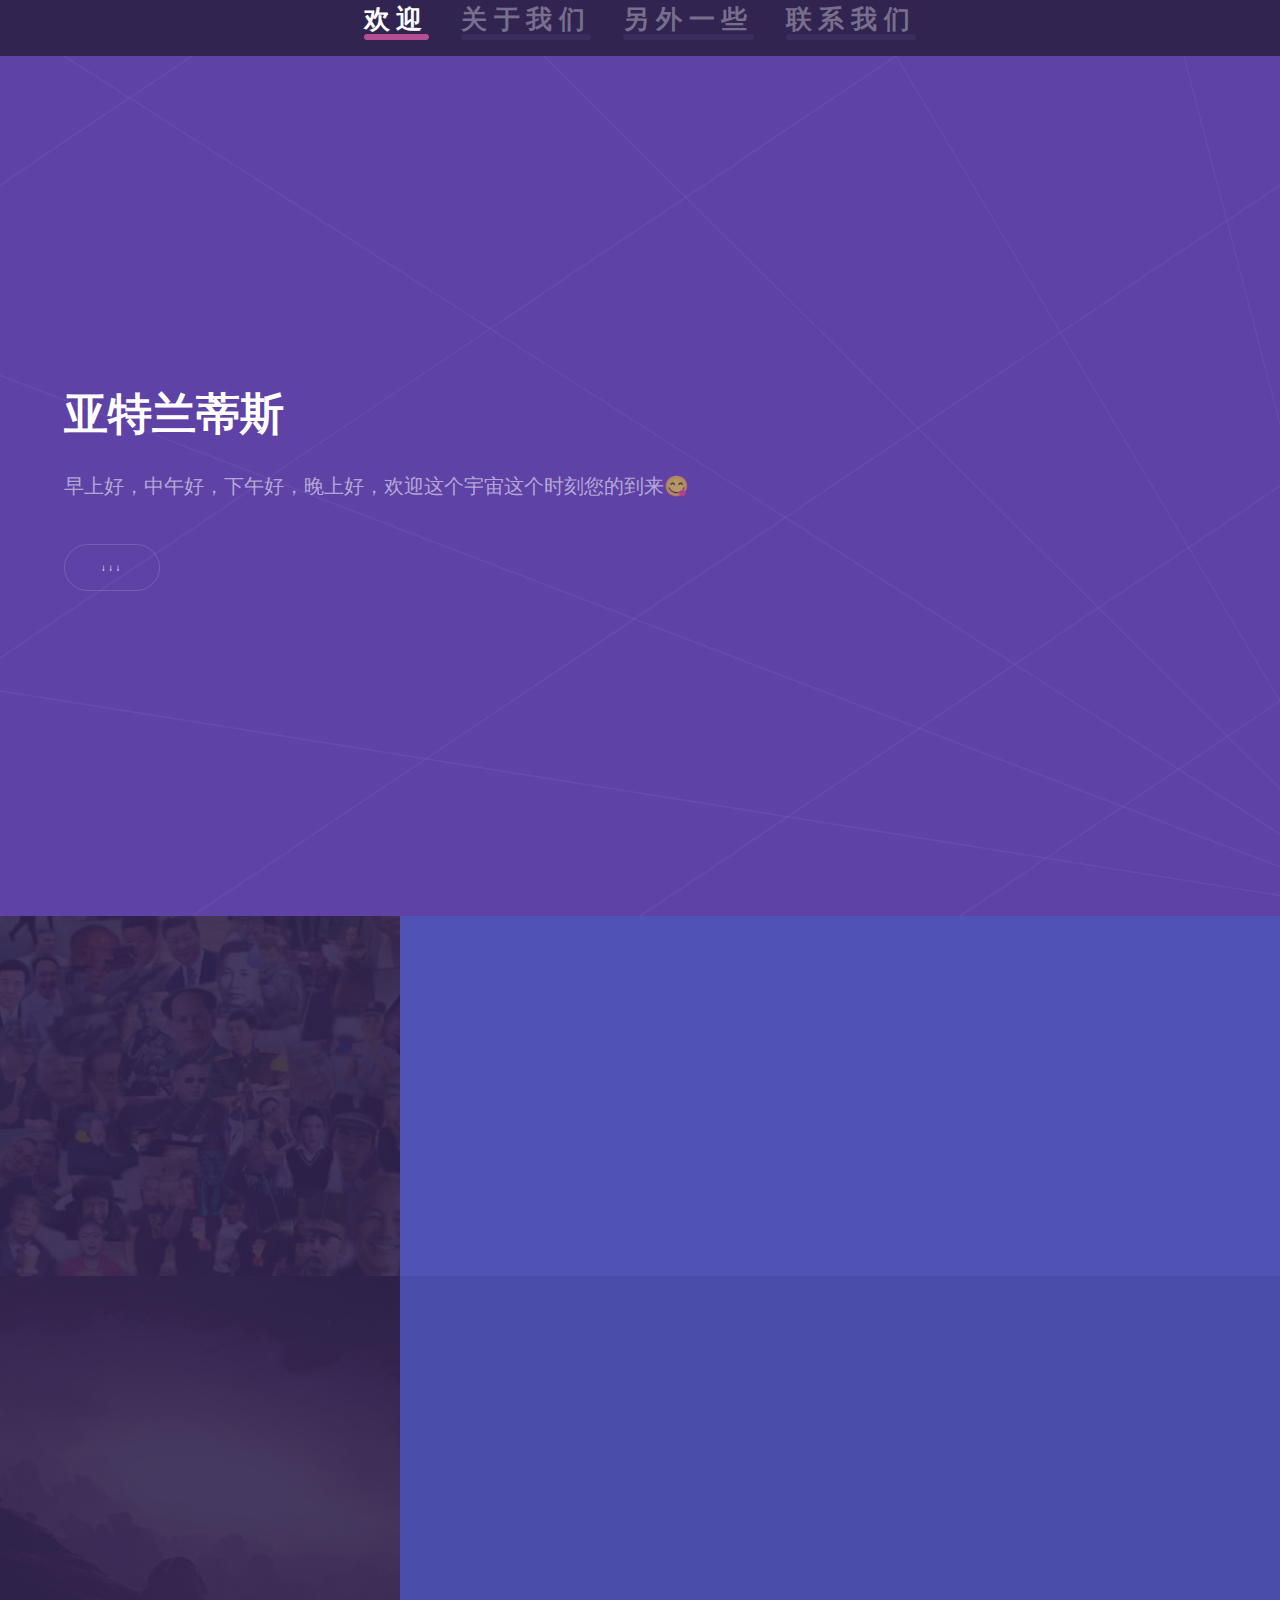
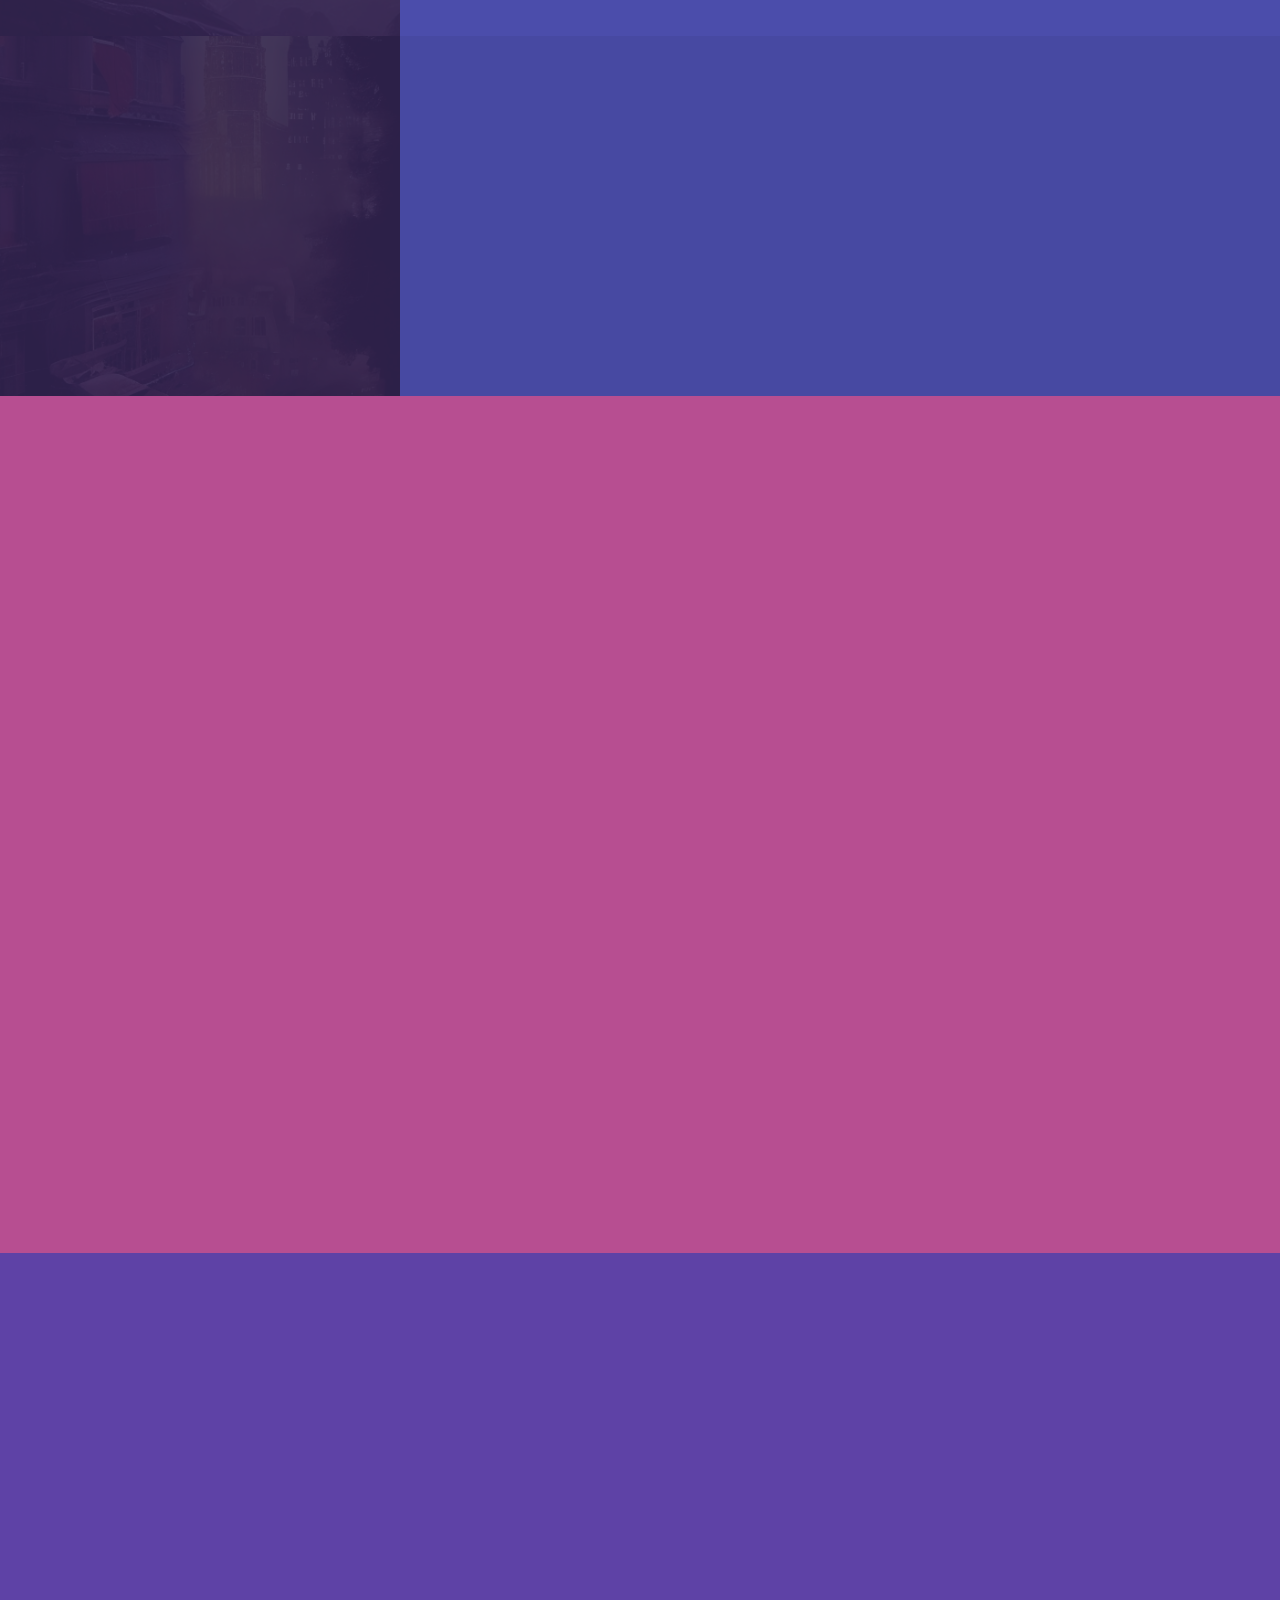
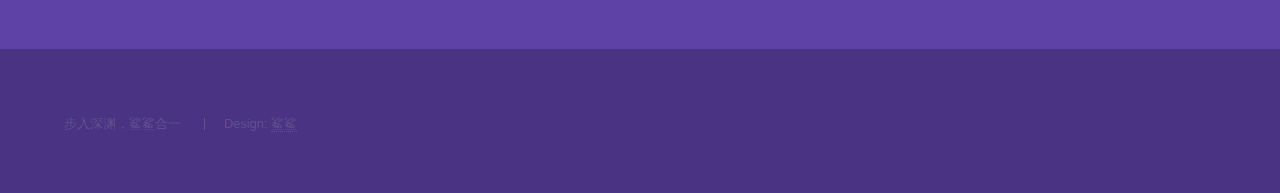
==== commit ad4b47e9: "Update index2.html" ====
--- a/index2.html
+++ b/index2.html
@@ -6,7 +6,7 @@
 -->
 <html>
 <head>
-    <title>在 大厅</title>
+    <title>首页</title>
     <link rel="icon" type="image/x-icon" href="images/ic.svg"/>
     <meta charset="utf-8"/>
     <meta name="viewport" content="width=device-width, initial-scale=1, user-scalable=no"/>
@@ -38,8 +38,8 @@
     <!-- Intro -->
     <section id="intro" class="wrapper style1 fullscreen fade-up">
         <div class="inner">
-            <h1>忘遮茶馆</h1>
-            <p><a href="http://html5up.net">早上好，中午好，下午好，晚上好，欢迎这个宇宙这个时刻您的到来😋</a>
+            <h1>亚特兰蒂斯</h1>
+            <p>早上好，中午好，下午好，晚上好，欢迎这个宇宙这个时刻您的到来😋
             </p>
             <ul class="actions">
                 <li><a href="#one" class="button scrolly">↓↓↓</a></li>
@@ -54,8 +54,7 @@
             <div class="content">
                 <div class="inner">
                     <h2>我们是谁</h2>
-                    <p>智人（学名：Homo
-                        sapiens），是人属下的唯一现存物种。形态特征比直立人更为进步。分为早期智人和晚期智人。早期智人过去曾叫古人，生活在距今25万～4万年前，主要特征是脑容量大，在1300毫升以上；眉嵴发达，前额较倾斜，枕部突出，鼻部宽扁，颌部前突。一般认为是由直立人进化来的，晚期智人臂不过膝，体毛退化，有语言和劳动，有社会性和阶级性。</p>
+                    <p>鲨鱼，</p>
                     <ul class="actions">
                         <li><a href="starvalley.html" class="button">详情</a></li>
                     </ul>
@@ -68,7 +67,7 @@
                 <div class="inner">
                     <h2>我们在哪儿</h2>
                     <p>地球 太阳系 猎户座旋臂 银河系 可观测宇宙</p>
-                    <p>宇宙很大，人类连一粒沙都不是</p>
+                    <p>宇宙很大，鲨鲨连一粒沙都不是</p>
                     <ul class="actions">
                         <li><a href="starvalley.html" class="button">详情</a></li>
                     </ul>
@@ -80,7 +79,7 @@
             <div class="content">
                 <div class="inner">
                     <h2>我们应该做些什么</h2>
-                    <p>实现共产主义 发现世界真相</p>
+                    <p>这取决于你。</p>
                     <ul class="actions">
                         <li><a href="starvalley.html" class="button">详情</a></li>
                     </ul>
@@ -97,37 +96,33 @@
             <div class="features">
                 <section>
                     <span class="icon solid major fa-code"></span>
-                    <h3>语言</h3>
-                    <p>语言(英文：Language，法文：Langue
-                        )是人类进行沟通交流的表达方式。据德国出版的《语言学及语言交际工具问题手册》，世界上查明的有5651种语言。汉语是全球母语使用人口最多的语言，英语是全球使用最广泛的语言。语言和文字是两个概念，往往是先有语言，后产生文字。</p>
+                    <h3>1</h3>
+                    <p>1</p>
                 </section>
                 <section>
                     <span class="icon solid major fa-lock"></span>
-                    <h3>私有制</h3>
-                    <p>如果有一天消失了，世界又会是怎么样？</p>
+                    <h3>1</h3>
+                    <p>1</p>
                 </section>
                 <section>
                     <span class="icon solid major fa-cog"></span>
-                    <h3>技术</h3>
-                    <p>
-                        技术是制造一种产品的系统知识，所采用的一种工艺或提供的一项服务，不论这种知识是否反映在一项发明、一项外形设计、一项实用新型或者一种植物新品种，或者反映在技术情报或技能中，或者反映在专家为设计、安装、开办或维修一个工厂或为管理一个工商业企业或其活动而提供的服务或协助等方面。</p>
+                    <h3>1</h3>
+                    <p>1</p>
                 </section>
                 <section>
                     <span class="icon solid major fa-desktop"></span>
-                    <h3>科学</h3>
-                    <p>
-                        科学是一个建立在可检验的解释和对客观事物的形式、组织等进行预测的有序的知识系统，是已系统化和公式化了的知识。其对象是客观现象，内容是形式化的科学理论，形式是语言，包括自然语言与数学语言。</p>
+                    <h3>1</h3>
+                    <p>1</p>
                 </section>
                 <section>
                     <span class="icon solid major fa-link"></span>
-                    <h3>联系</h3>
-                    <p>联系是指事物内部各要素之间和事物之间相互影响、相互制约、相互作用的关系。</p>
+                    <h3>1</h3>
+                    <p>1</p>
                 </section>
                 <section>
                     <span class="icon major fa-gem"></span>
-                    <h3>共同体</h3>
-                    <p>人类只有一个地球，各国共处一个世界，个人意识是群体意识在个体上的反映。<br/>
-                        查看<a href="https://www.un.org/zh/about-us/universal-declaration-of-human-rights">《世界人权宣言》</a>
+                    <h3>1</h3>
+                    <p>1<br/>查看<a href="https://www.un.org/zh/about-us/universal-declaration-of-human-rights">《世界人权宣言》</a>
                     </p>
                 </section>
             </div>
@@ -148,14 +143,14 @@
 
                         <li>
                             <h3>地址</h3>
-                            <span>Sol-Ⅲ 太阳系 银河系<br/>
-											忘遮茶馆2147483648 </span>
+                            <span>亚特兰蒂斯 鞑鲨壁 蛤蜊街道 699<br/>
+											</span>
                         </li>
 
                         <li>
                             <h3>Social</h3>
                             <ul class="icons">
-                                <li><a href="https://twitter.com/Go8Asn" class="icon brands fa-twitter"><span
+                                <li><a href="https://twitter.com/BLAHAJist" class="icon brands fa-twitter"><span
                                         class="label">Twitter</span></a></li>
 
                             </ul>
@@ -172,8 +167,8 @@
 <footer id="footer" class="wrapper style1-alt">
     <div class="inner">
         <ul class="menu">
-            <li>步入深渊，天人合一</li>
-            <li>Design: <a href="http://html5up.net">忘遮茶馆</a></li>
+            <li>步入深渊，鲨鲨合一</li>
+            <li>Design: <a href="http://html5up.net">鲨鲨</a></li>
         </ul>
     </div>
 </footer>
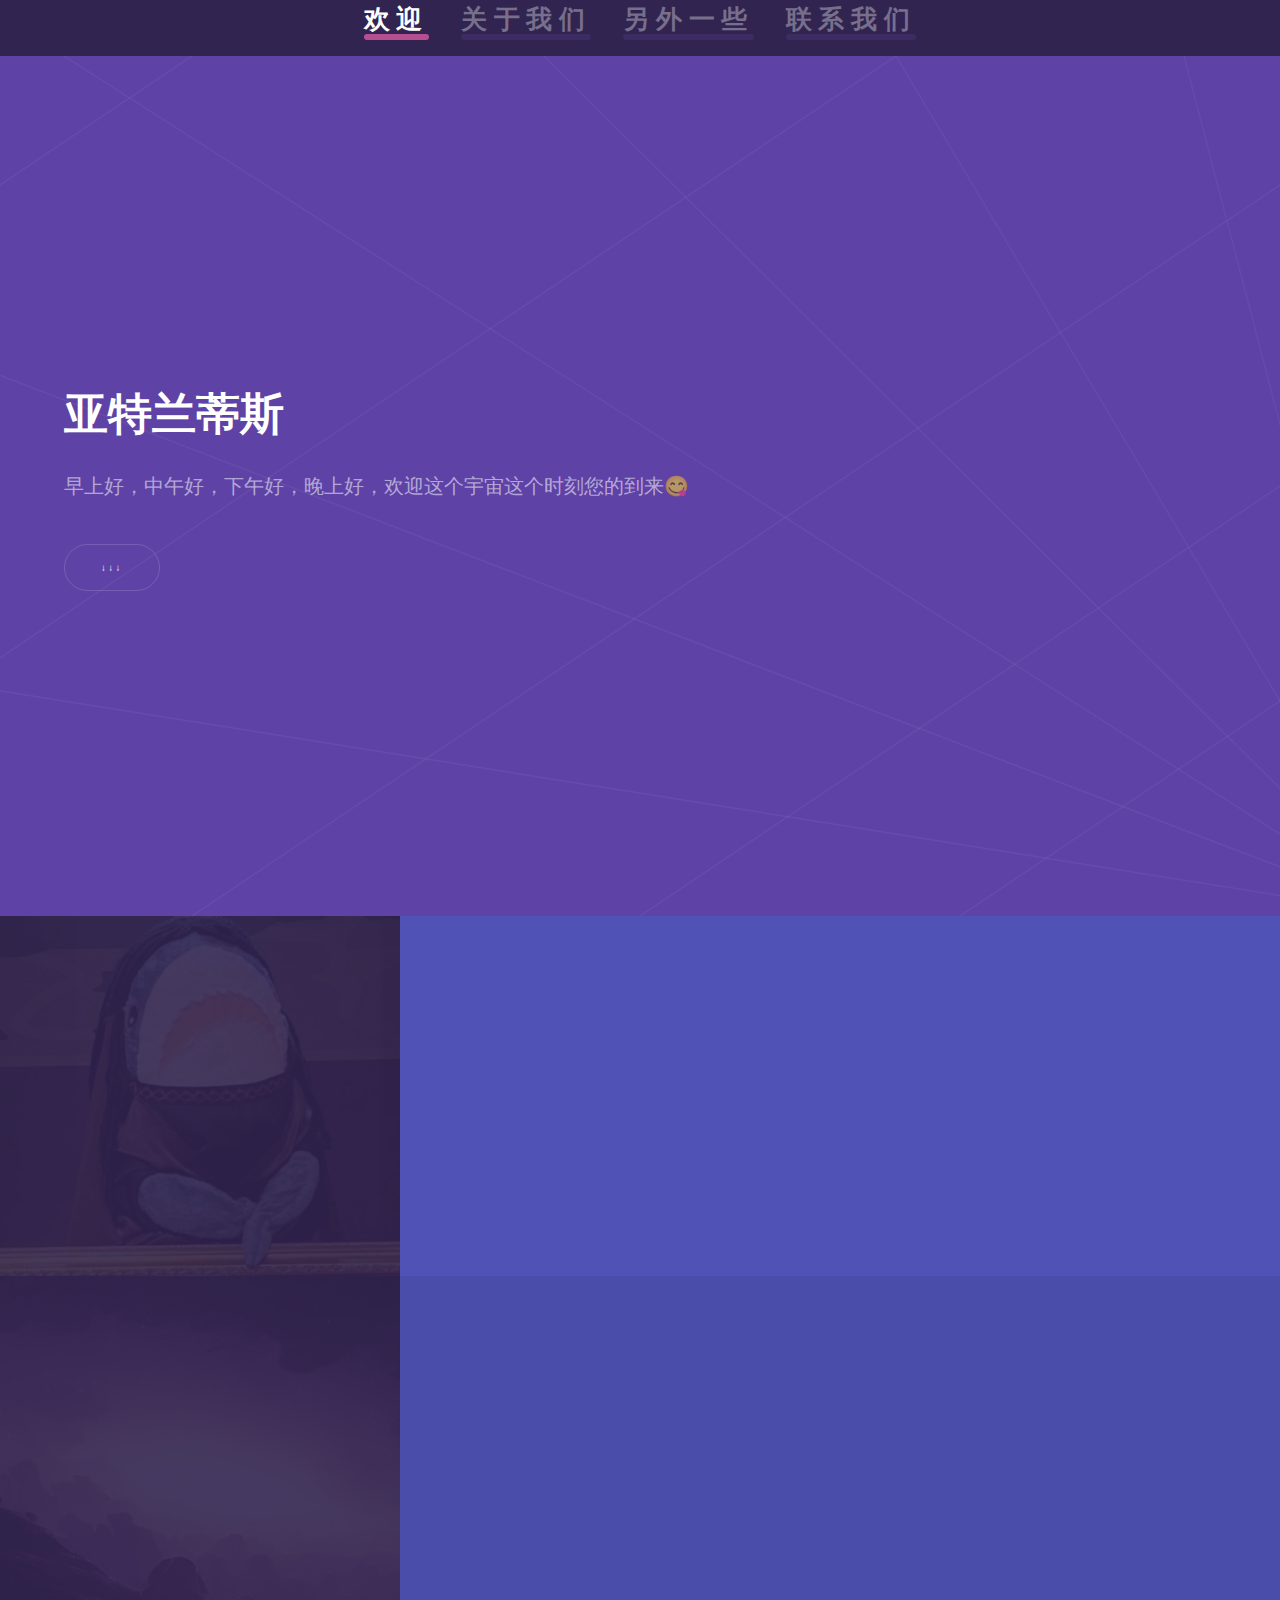
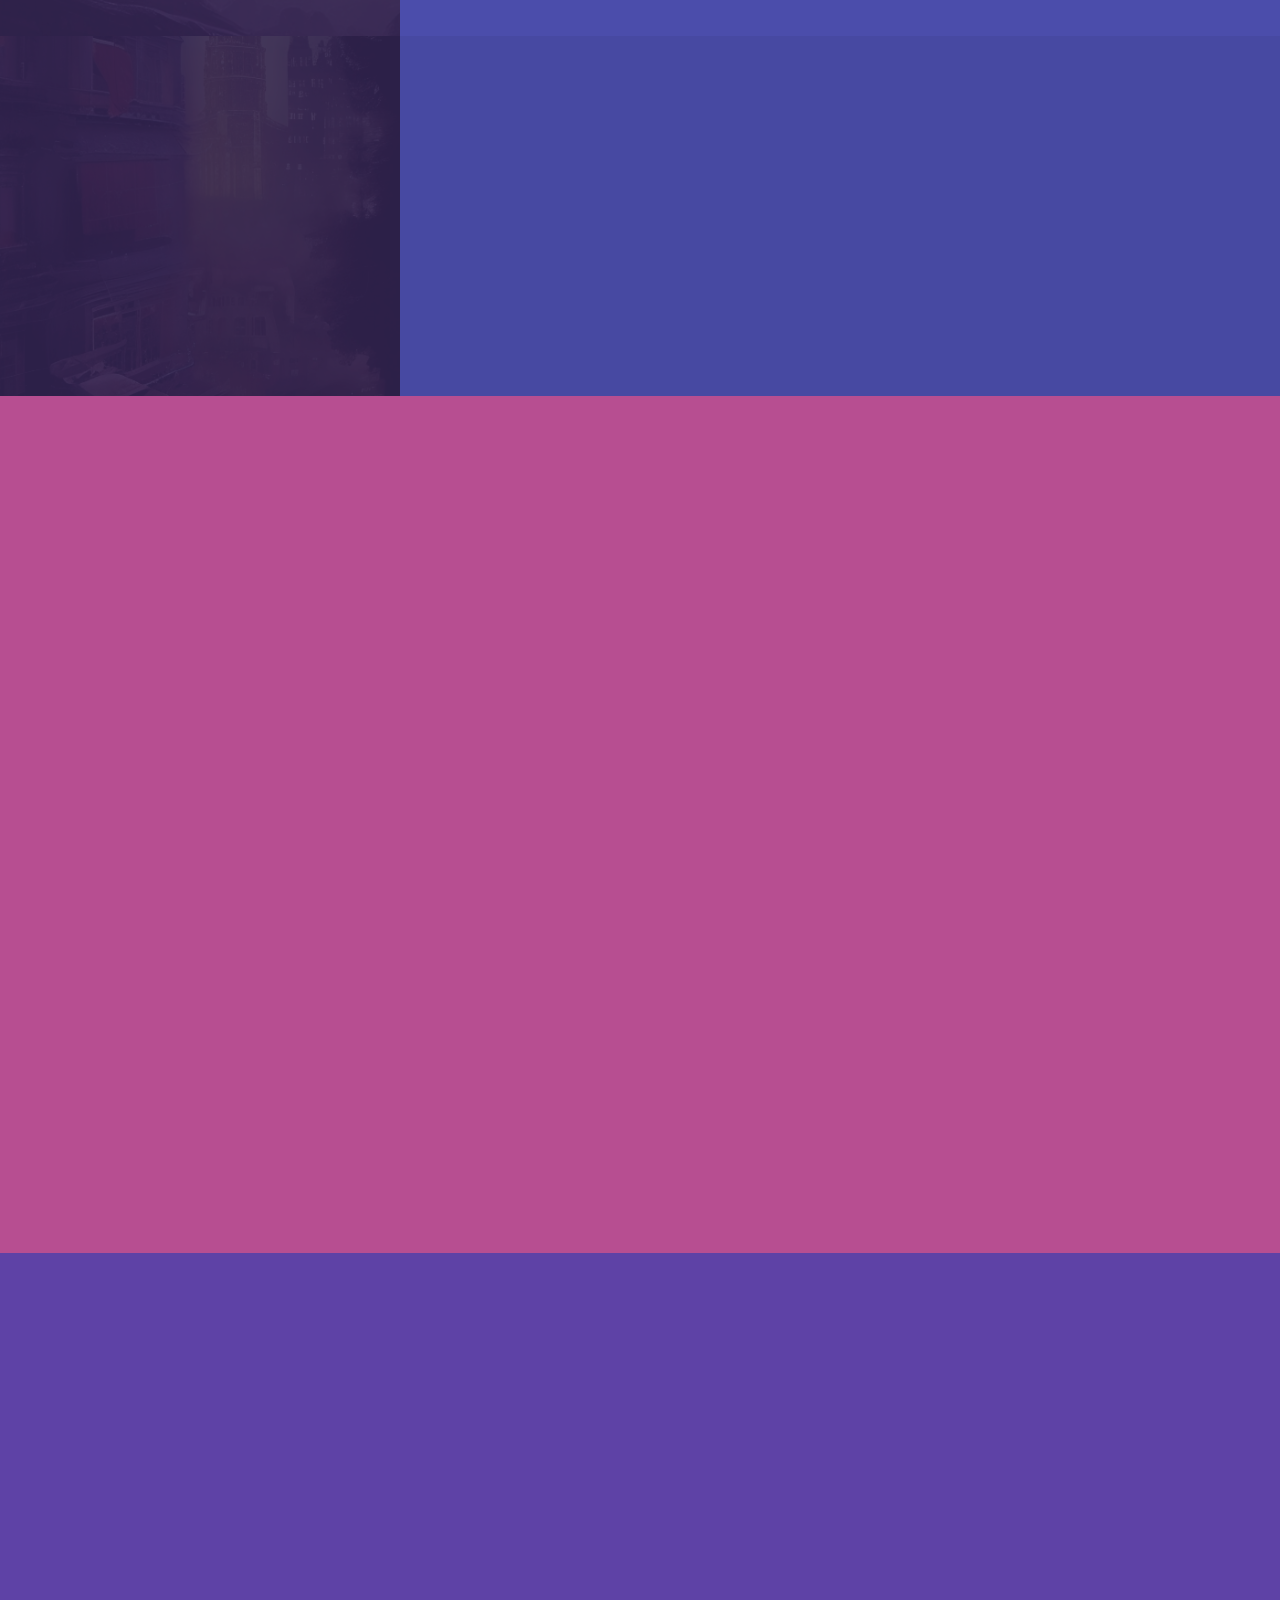
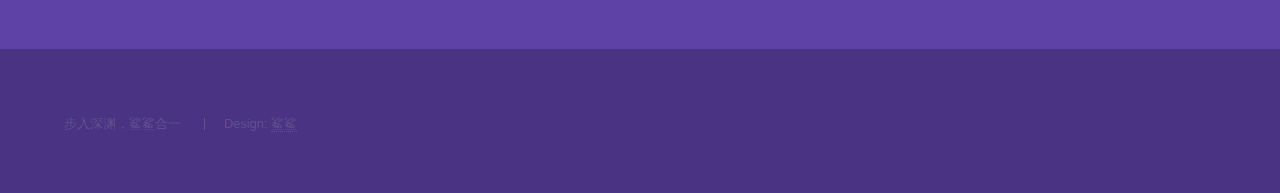
==== commit 0362b02f: "1" ====
--- a/index2.html
+++ b/index2.html
@@ -168,7 +168,7 @@
     <div class="inner">
         <ul class="menu">
             <li>步入深渊，鲨鲨合一</li>
-            <li>Design: <a href="http://html5up.net">鲨鲨</a></li>
+            <li>Design: <a href="https://twitter.com/BLAHAJist">鲨鲨</a></li>
         </ul>
     </div>
 </footer>
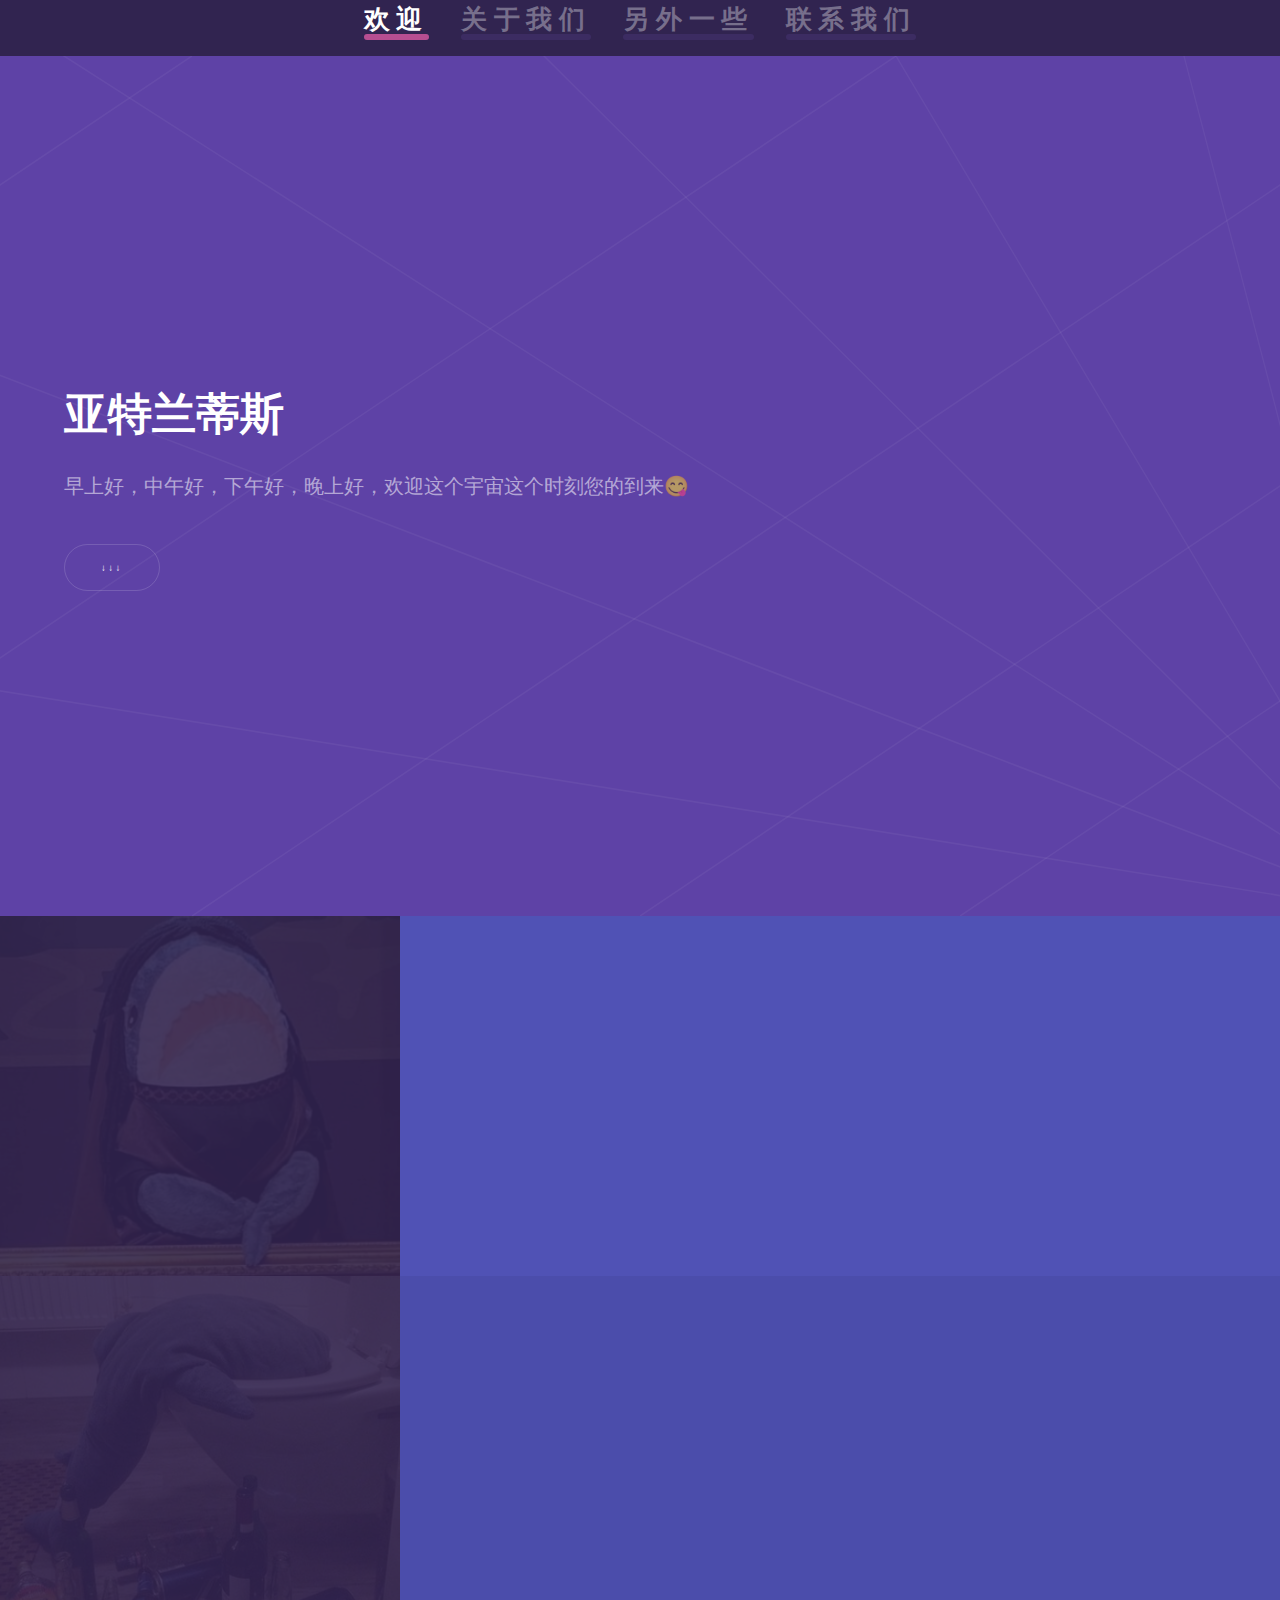
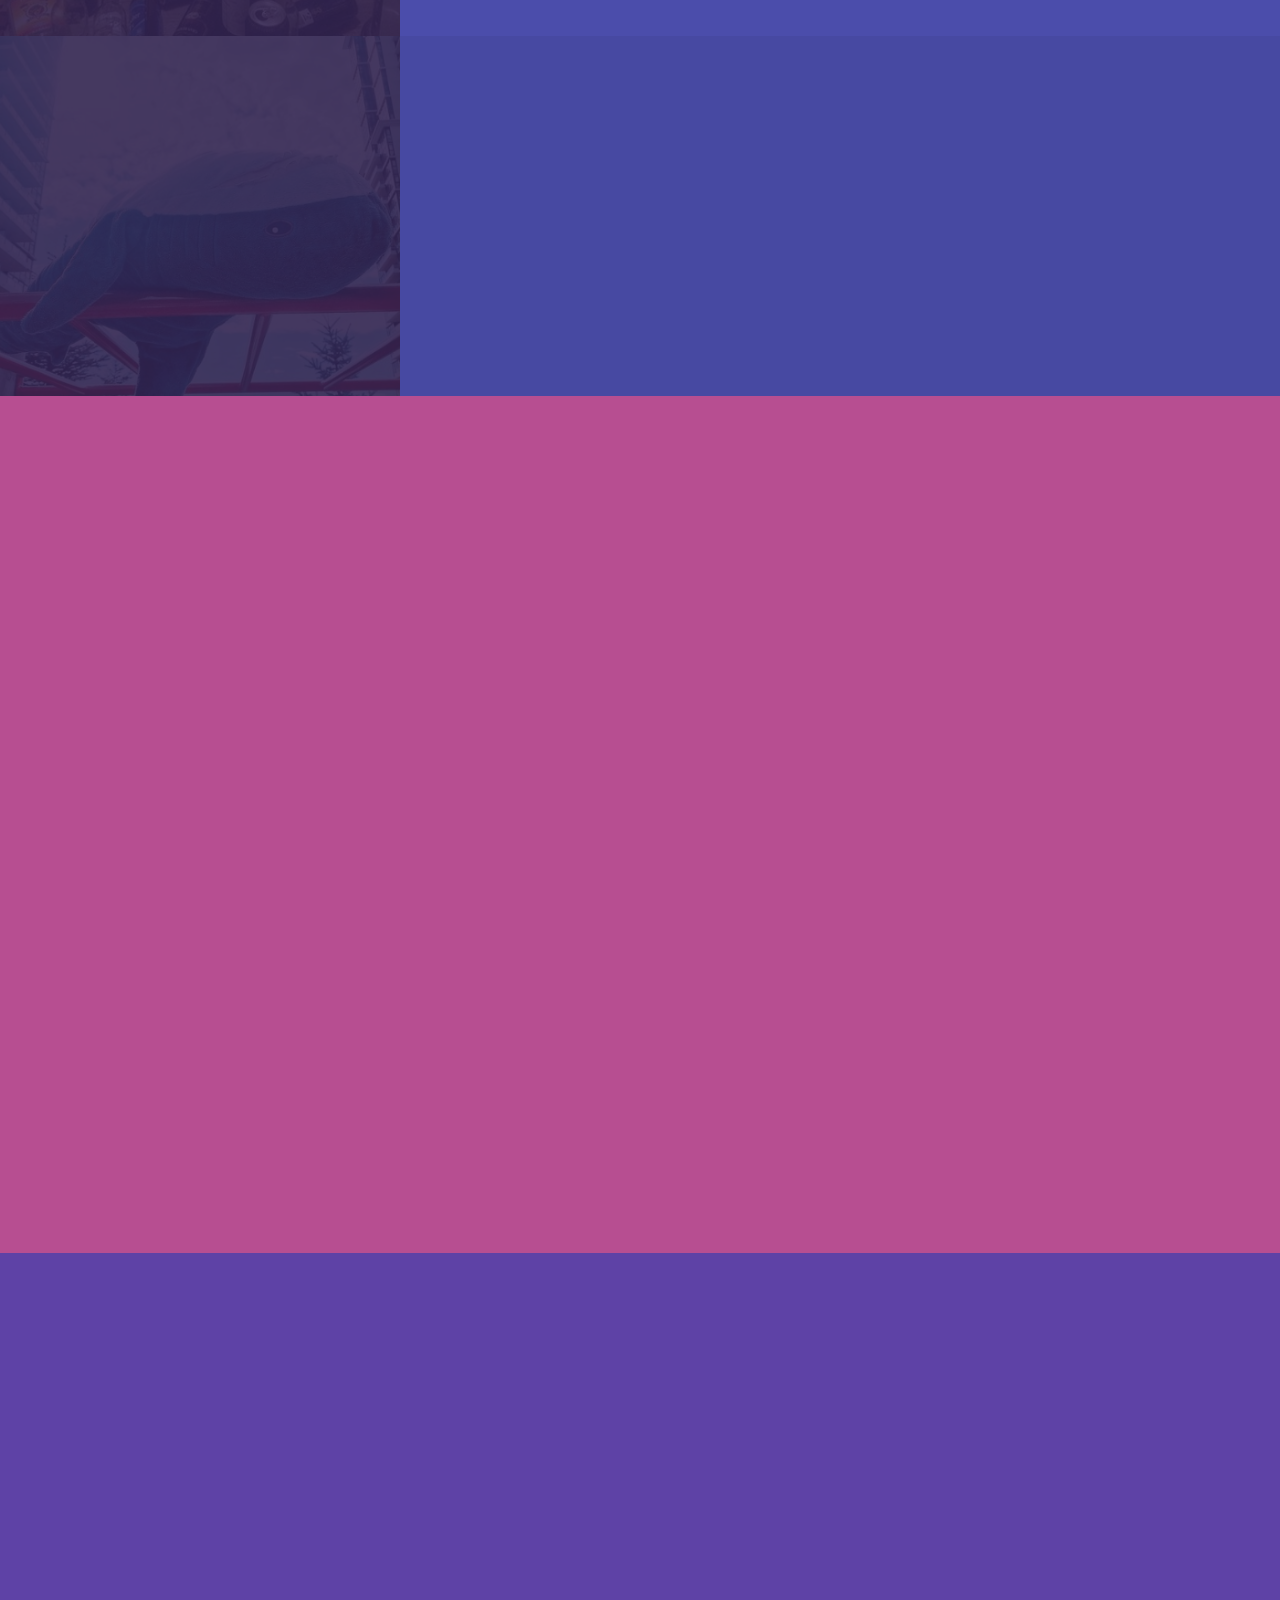
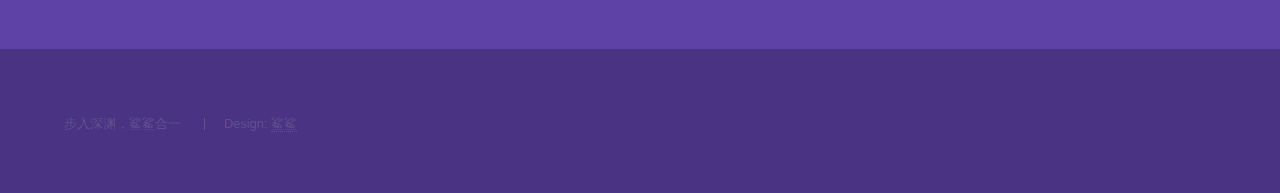
==== commit 1162aa5e: "v1.0.0" ====
--- a/index2.html
+++ b/index2.html
@@ -54,7 +54,7 @@
             <div class="content">
                 <div class="inner">
                     <h2>我们是谁</h2>
-                    <p>鲨鱼，</p>
+                    <p>鲨鲨，生活在宇宙里。</p>
                     <ul class="actions">
                         <li><a href="starvalley.html" class="button">详情</a></li>
                     </ul>
